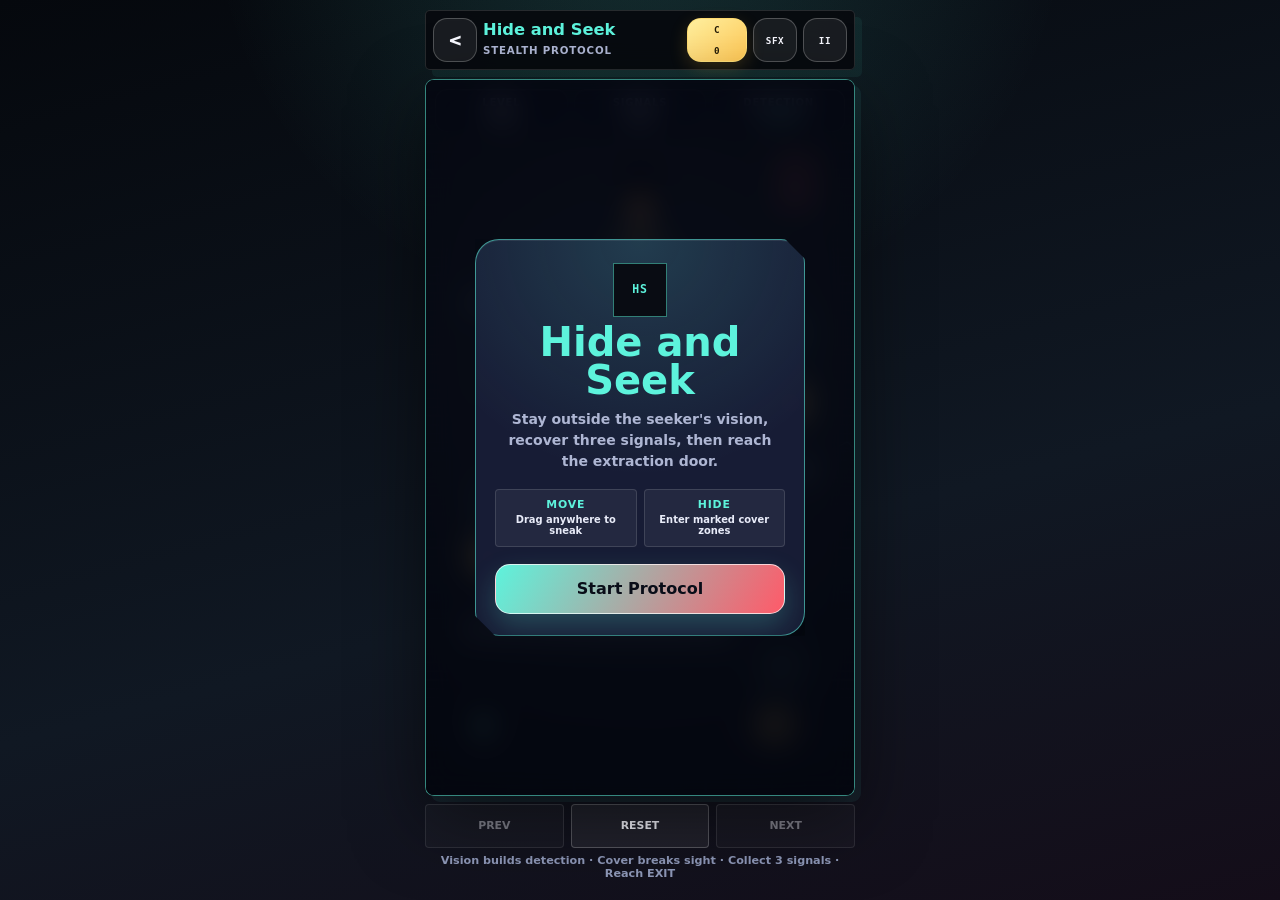
==== hide-and-seek.html @ 564359cf "Add Hide and Seek stealth game" ====
<!DOCTYPE html>
<html lang="en">
<head>
  <meta charset="UTF-8">
  <meta name="viewport" content="width=device-width, initial-scale=1, viewport-fit=cover">
  <meta name="theme-color" content="#10141d">
  <meta name="apple-mobile-web-app-capable" content="yes">
  <meta name="apple-mobile-web-app-status-bar-style" content="black-translucent">
  <meta name="apple-mobile-web-app-title" content="Hide and Seek">
  <link rel="manifest" href="manifest.webmanifest">
  <script src="register-sw.js" defer></script>
  <title>Hide and Seek</title>

  <style>
    :root {
      color-scheme: dark;
      --ink: #090c12;
      --cyan: #5df3dc;
      --amber: #ffd361;
      --danger: #ff5a69;
      --white: #f8fbff;
    }

    * { box-sizing: border-box; -webkit-tap-highlight-color: transparent; }
    html, body { width: 100%; min-height: 100%; margin: 0; overflow: hidden; overscroll-behavior: none; }
    body {
      display: flex;
      justify-content: center;
      padding: max(8px, env(safe-area-inset-top)) 10px max(9px, env(safe-area-inset-bottom));
      color: var(--white);
      font-family: ui-rounded, "SF Pro Rounded", "Arial Rounded MT Bold", system-ui, sans-serif;
      background: radial-gradient(circle at 50% 0%, rgba(93, 243, 220, 0.14), transparent 30rem), linear-gradient(160deg, #07090e, #111824 58%, #17121e);
      user-select: none;
      -webkit-user-select: none;
    }
    button, a { font: inherit; touch-action: manipulation; }
    .app { display: flex; flex-direction: column; width: min(100%, 430px); min-height: 0; }
    .topbar { display: grid; grid-template-columns: 44px 1fr auto auto auto; align-items: center; gap: 6px; min-height: 50px; padding-bottom: 7px; }
    .icon-button {
      display: grid; place-items: center; width: 40px; height: 40px; padding: 0;
      border: 2px solid rgba(255,255,255,.38); border-radius: 13px; color: var(--white);
      background: rgba(255,255,255,.09); text-decoration: none; font-weight: 950;
    }
    .coin-display { width: auto; min-width: 58px; padding: 0 7px; color: #251d09; border-color: #ffe69a; background: linear-gradient(145deg,#fff0a4,#ffc84c); box-shadow: 0 4px 0 #946019; font-size: .72rem; }
    .game-name { min-width: 0; }
    .game-name strong { display: block; overflow: hidden; color: var(--cyan); font-size: 1.04rem; line-height: 1; text-overflow: ellipsis; white-space: nowrap; text-shadow: 0 2px 0 #176f67; }
    .game-name span { color: #a9bac4; font-size: .62rem; font-weight: 850; letter-spacing: .08em; text-transform: uppercase; }
    .arena { position: relative; width: 100%; overflow: hidden; border: 3px solid rgba(93,243,220,.66); border-radius: 24px; background: #0b1018; box-shadow: 0 0 0 3px rgba(36,103,100,.48), 0 11px 28px rgba(0,0,0,.5); aspect-ratio: 390 / 650; }
    canvas { display: block; width: 100%; height: 100%; touch-action: none; }
    .hud { position: absolute; top: 9px; left: 9px; right: 9px; z-index: 2; display: grid; grid-template-columns: repeat(3,1fr); gap: 6px; pointer-events: none; }
    .stat { padding: 6px 4px; border: 1.5px solid rgba(255,255,255,.26); border-radius: 11px; background: rgba(7,13,21,.76); text-align: center; backdrop-filter: blur(5px); -webkit-backdrop-filter: blur(5px); }
    .stat small { display: block; color: #9aaab8; font-size: .5rem; font-weight: 900; letter-spacing: .08em; text-transform: uppercase; }
    .stat strong { display: block; margin-top: 1px; font-size: .8rem; }
    #alert { color: var(--cyan); }
    .controls { display: grid; grid-template-columns: repeat(3,1fr); gap: 7px; padding-top: 8px; }
    .control-button { min-height: 42px; padding: 6px; border: 2px solid rgba(255,255,255,.32); border-radius: 13px; color: #edf9f7; background: rgba(255,255,255,.08); box-shadow: 0 4px 0 rgba(0,0,0,.24); font-size: .68rem; font-weight: 900; }
    .control-button:disabled { opacity: .38; }
    .hint { margin: 6px 0 0; color: #8f9fab; font-size: .64rem; font-weight: 750; text-align: center; }
    .overlay { position: absolute; inset: 0; z-index: 5; display: grid; place-items: center; padding: 23px; background: rgba(4,8,13,.8); opacity: 0; pointer-events: none; transition: opacity 180ms ease; backdrop-filter: blur(7px); -webkit-backdrop-filter: blur(7px); }
    .overlay.visible { opacity: 1; pointer-events: auto; }
    .panel { width: min(100%,330px); padding: 23px 19px 21px; border: 3px solid var(--cyan); border-radius: 24px; background: linear-gradient(155deg,rgba(20,39,45,.98),rgba(40,30,50,.98)); box-shadow: 0 8px 0 #071013, 0 0 30px rgba(93,243,220,.18); text-align: center; transform: scale(.92); transition: transform 220ms cubic-bezier(.2,1.3,.5,1); }
    .overlay.visible .panel { transform: scale(1); }
    .panel-icon { display: block; margin-bottom: 6px; font-size: 1.2rem; font-weight: 950; letter-spacing: .12em; }
    .panel h1 { margin: 0 0 9px; color: var(--cyan); font-size: clamp(1.8rem,9vw,2.5rem); line-height: .96; text-shadow: 0 4px 0 #176f67; }
    .panel p { margin: 0 0 17px; color: #cbd8de; font-size: .82rem; font-weight: 750; line-height: 1.5; }
    .instructions { display: grid; grid-template-columns: repeat(2,1fr); gap: 7px; margin-bottom: 17px; }
    .instruction { padding: 8px 5px; border-radius: 11px; color: #ebf7f5; background: rgba(255,255,255,.08); font-size: .62rem; font-weight: 850; }
    .instruction b { display: block; margin-bottom: 3px; color: var(--cyan); font-size: .68rem; letter-spacing: .08em; }
    .primary-button { width: 100%; min-height: 50px; border: 2px solid #fff; border-radius: 15px; color: #0a2522; background: linear-gradient(145deg,#8dffe8,#63d9c8); box-shadow: 0 6px 0 #248879; font-weight: 950; }
    @media (max-height:740px) { .topbar{min-height:44px}.icon-button{width:37px;height:37px}.controls{padding-top:5px}.control-button{min-height:36px}.hint{display:none} }
    @media (prefers-reduced-motion:reduce) { *{transition:none!important} }
  </style>
  <link rel="icon" href="icon.svg" type="image/svg+xml">
  <link rel="stylesheet" href="arcade.css">
  <script src="arcade-ui.js" defer></script>
</head>
<body data-theme="hide-seek" data-game="hide-seek">
  <main class="app">
    <header class="topbar">
      <a class="icon-button" href="./" aria-label="Back to game menu">&lt;</a>
      <div class="game-name"><strong>Hide and Seek</strong><span>Stealth Protocol</span></div>
      <div class="icon-button coin-display" aria-label="Collected coins">C <span id="coins">0</span></div>
      <button class="icon-button" id="sound-button" type="button" aria-label="Turn sound off">SFX</button>
      <button class="icon-button" id="pause-button" type="button" aria-label="Pause game" disabled>II</button>
    </header>

    <section class="arena" aria-label="Hide and Seek stealth game">
      <canvas id="game-canvas" width="390" height="650" aria-label="Drag to move, avoid the seeker's vision, collect signals, and reach the exit"></canvas>
      <div class="hud">
        <div class="stat"><small>Level</small><strong id="level">1/12</strong></div>
        <div class="stat"><small>Signals</small><strong id="signals">0/3</strong></div>
        <div class="stat"><small>Detection</small><strong id="alert">CLEAR</strong></div>
      </div>
      <div class="sr-only" id="live-status" role="status" aria-live="polite"></div>

      <div class="overlay visible" id="overlay" role="dialog" aria-modal="true" aria-labelledby="panel-title">
        <div class="panel">
          <span class="panel-icon" id="panel-icon" aria-hidden="true">HS</span>
          <h1 id="panel-title">Hide and Seek</h1>
          <p id="panel-message">Stay outside the vision cone, recover three signals, then reach the extraction door.</p>
          <div class="instructions" id="instructions">
            <div class="instruction"><b>MOVE</b>Drag anywhere to sneak</div>
            <div class="instruction"><b>HIDE</b>Enter marked cover zones</div>
          </div>
          <button class="primary-button" id="action-button" type="button">Start Protocol</button>
        </div>
      </div>
    </section>

    <div class="controls" aria-label="Level controls">
      <button class="control-button" id="previous-level" type="button">PREV</button>
      <button class="control-button" id="reset-button" type="button">RESET</button>
      <button class="control-button" id="next-level" type="button">NEXT</button>
    </div>
    <p class="hint">Vision builds detection · Cover breaks sight · Collect 3 signals · Reach EXIT</p>
  </main>

  <script>
    "use strict";

    const WIDTH = 390;
    const HEIGHT = 650;
    const MAX_LEVEL = 12;
    const BEST_KEY = "hide-and-seek-best-v1";
    const COINS_KEY = "hide-and-seek-coins-v1";
    const PROGRESS_KEY = "hide-and-seek-progress-v1";
    const SOUND_KEY = "hide-and-seek-sound-v1";
    const PLAY_BOUNDS = { left: 16, top: 68, right: 374, bottom: 634 };

    const canvas = document.getElementById("game-canvas");
    const context = canvas.getContext("2d", { alpha: false });
    const levelDisplay = document.getElementById("level");
    const signalsDisplay = document.getElementById("signals");
    const alertDisplay = document.getElementById("alert");
    const coinsDisplay = document.getElementById("coins");
    const overlay = document.getElementById("overlay");
    const panelIcon = document.getElementById("panel-icon");
    const panelTitle = document.getElementById("panel-title");
    const panelMessage = document.getElementById("panel-message");
    const instructions = document.getElementById("instructions");
    const actionButton = document.getElementById("action-button");
    const soundButton = document.getElementById("sound-button");
    const pauseButton = document.getElementById("pause-button");
    const previousLevelButton = document.getElementById("previous-level");
    const resetButton = document.getElementById("reset-button");
    const nextLevelButton = document.getElementById("next-level");
    const liveStatus = document.getElementById("live-status");

    const MAPS = [
      {
        player: { x: 52, y: 590 }, seeker: { x: 195, y: 110 }, exit: { x: 338, y: 92 },
        walls: [{x:34,y:195,w:245,h:22},{x:112,y:348,w:244,h:22},{x:34,y:492,w:245,h:22}],
        hides: [{x:326,y:230,r:26},{x:66,y:386,r:25},{x:325,y:535,r:25}],
        signals: [{x:332,y:292},{x:56,y:432},{x:318,y:590}],
        patrol: [{x:195,y:108},{x:322,y:285},{x:68,y:420},{x:315,y:570},{x:195,y:108}]
      },
      {
        player:{x:195,y:596},seeker:{x:65,y:105},exit:{x:335,y:88},
        walls:[{x:105,y:92,w:22,h:205},{x:254,y:218,w:22,h:218},{x:105,y:392,w:22,h:205}],
        hides:[{x:168,y:155,r:25},{x:330,y:390,r:25},{x:60,y:532,r:25}],
        signals:[{x:210,y:170},{x:326,y:475},{x:55,y:338}],
        patrol:[{x:63,y:105},{x:220,y:190},{x:330,y:330},{x:175,y:470},{x:60,y:580}]
      },
      {
        player:{x:45,y:588},seeker:{x:335,y:105},exit:{x:55,y:88},
        walls:[{x:78,y:158,w:120,h:22},{x:238,y:158,w:95,h:22},{x:32,y:315,w:100,h:22},{x:173,y:315,w:185,h:22},{x:70,y:468,w:215,h:22}],
        hides:[{x:340,y:220,r:25},{x:148,y:382,r:25},{x:328,y:540,r:25}],
        signals:[{x:220,y:235},{x:55,y:395},{x:195,y:555}],
        patrol:[{x:335,y:105},{x:210,y:245},{x:60,y:380},{x:325,y:440},{x:210,y:590}]
      },
      {
        player:{x:340,y:590},seeker:{x:195,y:105},exit:{x:48,y:90},
        walls:[{x:54,y:145,w:22,h:165},{x:140,y:230,w:205,h:22},{x:310,y:252,w:22,h:170},{x:55,y:420,w:205,h:22},{x:142,y:442,w:22,h:150}],
        hides:[{x:105,y:200,r:24},{x:270,y:375,r:25},{x:70,y:560,r:24}],
        signals:[{x:250,y:150},{x:95,y:365},{x:245,y:550}],
        patrol:[{x:195,y:105},{x:330,y:190},{x:260,y:360},{x:85,y:360},{x:200,y:565}]
      }
    ];

    let state = "start";
    let currentLevel = 1;
    let bestScore = readInteger(BEST_KEY);
    let coins = readInteger(COINS_KEY);
    let progress = readProgress();
    let soundEnabled = readSound();
    let audioContext = null;
    let player;
    let seeker;
    let map;
    let tokens = [];
    let alertLevel = 0;
    let maximumAlert = 0;
    let elapsed = 0;
    let particles = [];
    let scenePlate = null;
    let pulseTime = 0;
    let lastFrameTime = 0;
    let activePointer = null;
    let detectedLastFrame = false;
    const reducedMotion = window.matchMedia("(prefers-reduced-motion: reduce)").matches;
    const joystick = { active:false, baseX:0, baseY:0, knobX:0, knobY:0, x:0, y:0 };
    const pressedKeys = new Set();

    function readInteger(key) {
      try { const value=Number.parseInt(localStorage.getItem(key),10); return Number.isFinite(value)&&value>=0?value:0; }
      catch(error){ console.warn(`Could not read ${key}.`,error); return 0; }
    }

    function readProgress() {
      try {
        const saved=JSON.parse(localStorage.getItem(PROGRESS_KEY));
        if(!saved||typeof saved!=="object") return {unlocked:1,completed:{}};
        return {unlocked:Number.isInteger(saved.unlocked)?Math.max(1,Math.min(MAX_LEVEL,saved.unlocked)):1,completed:saved.completed&&typeof saved.completed==="object"?saved.completed:{}};
      } catch(error){ console.warn("Progress could not be read.",error); return {unlocked:1,completed:{}}; }
    }

    function readSound(){ try{return localStorage.getItem(SOUND_KEY)!=="off"}catch(error){return true} }
    function saveProgress(){
      try {
        localStorage.setItem(BEST_KEY,String(bestScore));
        localStorage.setItem(COINS_KEY,String(coins));
        localStorage.setItem(PROGRESS_KEY,JSON.stringify(progress));
        localStorage.setItem(SOUND_KEY,soundEnabled?"on":"off");
      } catch(error){ console.warn("Progress could not be saved.",error); }
    }

    function configureCanvas(){
      const ratio=Math.min(window.devicePixelRatio||1,2);
      canvas.width=Math.round(WIDTH*ratio); canvas.height=Math.round(HEIGHT*ratio);
      context.setTransform(ratio,0,0,ratio,0,0); context.imageSmoothingEnabled=true;
    }
    function clamp(value,min,max){return Math.max(min,Math.min(max,value))}
    function distanceBetween(a,b){return Math.hypot(a.x-b.x,a.y-b.y)}
    function pointInRect(x,y,rect,padding=0){return x>=rect.x-padding&&x<=rect.x+rect.w+padding&&y>=rect.y-padding&&y<=rect.y+rect.h+padding}
    function circleHitsRect(entity,rect){
      const nearestX=clamp(entity.x,rect.x,rect.x+rect.w); const nearestY=clamp(entity.y,rect.y,rect.y+rect.h);
      return Math.hypot(entity.x-nearestX,entity.y-nearestY)<entity.radius;
    }
    function angleDifference(first,second){return Math.atan2(Math.sin(first-second),Math.cos(first-second))}

    function initializeAudio(){
      if(!soundEnabled)return;
      try{const AudioContextClass=window.AudioContext||window.webkitAudioContext;if(!AudioContextClass)return;if(!audioContext)audioContext=new AudioContextClass();if(audioContext.state==="suspended")audioContext.resume().catch(()=>{});}catch(error){console.warn("Audio unavailable.",error)}
    }
    function playTone(frequency,duration,type="sine",volume=.04,delay=0){
      if(!soundEnabled)return;
      try{initializeAudio();if(!audioContext)return;const start=audioContext.currentTime+delay;const oscillator=audioContext.createOscillator();const gain=audioContext.createGain();oscillator.type=type;oscillator.frequency.setValueAtTime(frequency,start);gain.gain.setValueAtTime(.0001,start);gain.gain.exponentialRampToValueAtTime(volume,start+.012);gain.gain.exponentialRampToValueAtTime(.0001,start+duration);oscillator.connect(gain);gain.connect(audioContext.destination);oscillator.start(start);oscillator.stop(start+duration+.03);}catch(error){console.warn("Sound failed.",error)}
    }
    function vibrate(pattern){try{if(typeof navigator.vibrate==="function")navigator.vibrate(pattern)}catch(error){console.warn("Haptics unavailable.",error)}}

    function levelMap(levelNumber){
      const base=MAPS[(levelNumber-1)%MAPS.length];
      const variant=Math.floor((levelNumber-1)/MAPS.length);
      return JSON.parse(JSON.stringify({...base,variant}));
    }

    function loadLevel(levelNumber,showIntro=false){
      currentLevel=clamp(levelNumber,1,MAX_LEVEL); map=levelMap(currentLevel); buildScenePlate();
      player={x:map.player.x,y:map.player.y,radius:12,speed:142,hidden:false};
      seeker={x:map.seeker.x,y:map.seeker.y,radius:14,angle:Math.PI/2,waypoint:0,state:"patrol",lastSeen:{x:map.player.x,y:map.player.y},searchTimer:0,stuckTimer:0};
      tokens=map.signals.map((token,index)=>({...token,index,collected:false,phase:index*2.1}));
      alertLevel=0; maximumAlert=0; elapsed=0; particles=[]; detectedLastFrame=false;
      joystick.active=false; joystick.x=0; joystick.y=0;
      state=showIntro?"start":"running"; pauseButton.disabled=showIntro;
      updateHud();
      if(showIntro)showOverlay("HS","Hide and Seek","Stay outside the seeker's vision, recover three signals, then reach the extraction door.","Start Protocol",true);
      else hideOverlay();
      lastFrameTime=performance.now();
    }

    function updateHud(){
      const collected=tokens.filter(token=>token.collected).length;
      levelDisplay.textContent=`${currentLevel}/${MAX_LEVEL}`;
      signalsDisplay.textContent=`${collected}/3`;
      coinsDisplay.textContent=coins.toLocaleString();
      const status=player?.hidden?"HIDDEN":alertLevel>.7?"DANGER":alertLevel>.25?"SEEN":"CLEAR";
      alertDisplay.textContent=status;
      alertDisplay.style.color=status==="DANGER"?"#ff5a69":status==="SEEN"?"#ffd361":"#5df3dc";
      previousLevelButton.disabled=currentLevel<=1||state==="caught";
      nextLevelButton.disabled=currentLevel>=progress.unlocked||state==="caught";
    }

    function showOverlay(code,title,message,button,showInstructions=false){panelIcon.textContent=code;panelTitle.textContent=title;panelMessage.textContent=message;actionButton.textContent=button;instructions.hidden=!showInstructions;overlay.classList.add("visible")}
    function hideOverlay(){overlay.classList.remove("visible")}
    function startGame(){initializeAudio();loadLevel(currentLevel);state="running";pauseButton.disabled=false;pauseButton.textContent="II";pauseButton.setAttribute("aria-label","Pause game")}
    function pauseGame(){if(state!=="running")return;state="paused";joystick.active=false;joystick.x=0;joystick.y=0;pauseButton.textContent="GO";pauseButton.setAttribute("aria-label","Resume game");saveProgress();showOverlay("HOLD","Protocol Paused",`${tokens.filter(token=>token.collected).length}/3 signals recovered.`,"Resume")}
    function resumeGame(){if(state!=="paused")return;state="running";pauseButton.textContent="II";pauseButton.setAttribute("aria-label","Pause game");hideOverlay();lastFrameTime=performance.now()}

    function completeLevel(){
      if(state!=="running")return; state="complete"; pauseButton.disabled=true;
      const timeScore=Math.max(0,1800-Math.floor(elapsed*22)); const stealthScore=Math.max(0,900-Math.floor(maximumAlert*700));
      const score=timeScore+stealthScore+currentLevel*320; const key=String(currentLevel); const previous=progress.completed[key];
      const firstClear=!previous; progress.completed[key]={bestScore:previous?Math.max(previous.bestScore,score):score,bestTime:previous?Math.min(previous.bestTime,Math.ceil(elapsed)):Math.ceil(elapsed)};
      progress.unlocked=Math.max(progress.unlocked,Math.min(MAX_LEVEL,currentLevel+1)); const reward=firstClear?18+currentLevel*3:4; coins+=reward;
      if(score>bestScore)bestScore=score; saveProgress(); updateHud();
      createBurst(player.x,player.y,"#5df3dc",24); playTone(520,.12,"sine",.05);playTone(760,.16,"sine",.05,.1);playTone(980,.2,"sine",.05,.2);
      showOverlay("CLEAR","Extraction Complete",`Score ${score.toLocaleString()} · ${Math.ceil(elapsed)} seconds · ${reward} coins recovered.`,currentLevel<MAX_LEVEL?"Next Level":"Replay")
    }

    function caught(){
      if(state!=="running")return;state="caught";pauseButton.disabled=true;saveProgress();createBurst(player.x,player.y,"#ff5a69",22);playTone(120,.35,"sawtooth",.08);vibrate([70,40,90]);
      showOverlay("SEEN","You Were Found",`${tokens.filter(token=>token.collected).length}/3 signals recovered. Use cover and break line of sight.`,"Retry Level")
    }

    function isBlocked(entity){return map.walls.some(wall=>circleHitsRect(entity,wall))}
    function moveEntity(entity,dx,dy){
      const oldX=entity.x;entity.x=clamp(entity.x+dx,PLAY_BOUNDS.left+entity.radius,PLAY_BOUNDS.right-entity.radius);if(isBlocked(entity))entity.x=oldX;
      const oldY=entity.y;entity.y=clamp(entity.y+dy,PLAY_BOUNDS.top+entity.radius,PLAY_BOUNDS.bottom-entity.radius);if(isBlocked(entity))entity.y=oldY;
      return Math.hypot(entity.x-oldX,entity.y-oldY);
    }

    function playerIsHidden(){return map.hides.some(hide=>distanceBetween(player,hide)<hide.r-3)}
    function clearLineOfSight(from,to){
      const steps=Math.ceil(distanceBetween(from,to)/8);
      for(let index=1;index<steps;index+=1){const ratio=index/steps;const x=from.x+(to.x-from.x)*ratio;const y=from.y+(to.y-from.y)*ratio;if(map.walls.some(wall=>pointInRect(x,y,wall,2)))return false;}
      return true;
    }
    function seekerCanSeePlayer(){
      if(player.hidden)return false;const distance=distanceBetween(seeker,player);if(distance>185)return false;
      const angle=Math.atan2(player.y-seeker.y,player.x-seeker.x);if(Math.abs(angleDifference(angle,seeker.angle))>.54)return false;
      return clearLineOfSight(seeker,player);
    }

    function updatePlayer(deltaTime){
      let x=joystick.x,y=joystick.y;if(pressedKeys.has("ArrowLeft")||pressedKeys.has("a"))x-=1;if(pressedKeys.has("ArrowRight")||pressedKeys.has("d"))x+=1;if(pressedKeys.has("ArrowUp")||pressedKeys.has("w"))y-=1;if(pressedKeys.has("ArrowDown")||pressedKeys.has("s"))y+=1;
      const magnitude=Math.hypot(x,y);if(magnitude>0){x/=Math.max(1,magnitude);y/=Math.max(1,magnitude);moveEntity(player,x*player.speed*deltaTime,y*player.speed*deltaTime)}
      player.hidden=playerIsHidden();
      for(const token of tokens){if(!token.collected&&distanceBetween(player,token)<20){token.collected=true;coins+=1;saveProgress();createBurst(token.x,token.y,"#ffd361",12);playTone(820,.09,"sine",.04);liveStatus.textContent=`Signal ${tokens.filter(item=>item.collected).length} recovered.`;vibrate(14)}}
      if(tokens.every(token=>token.collected)&&distanceBetween(player,map.exit)<24)completeLevel();
    }

    function updateSeeker(deltaTime){
      const canSee=seekerCanSeePlayer();
      if(canSee){seeker.state="chase";seeker.lastSeen={x:player.x,y:player.y};seeker.searchTimer=2.8;alertLevel=Math.min(1,alertLevel+deltaTime*.78);if(!detectedLastFrame){playTone(170,.16,"square",.045);liveStatus.textContent="Detected. Break line of sight."}detectedLastFrame=true;}
      else{detectedLastFrame=false;alertLevel=Math.max(0,alertLevel-deltaTime*(player.hidden?1.05:.42));if(seeker.state==="chase")seeker.state="search";if(seeker.state==="search"){seeker.searchTimer-=deltaTime;if(seeker.searchTimer<=0)seeker.state="patrol"}}
      maximumAlert=Math.max(maximumAlert,alertLevel);if(alertLevel>=1){caught();return}

      let target;let speed=48+currentLevel*2.4+map.variant*5;
      if(seeker.state==="chase"){target=player;speed*=1.5}else if(seeker.state==="search")target=seeker.lastSeen;else target=map.patrol[seeker.waypoint%map.patrol.length];
      const dx=target.x-seeker.x,dy=target.y-seeker.y,magnitude=Math.hypot(dx,dy)||1;seeker.angle=Math.atan2(dy,dx);
      const moved=moveEntity(seeker,dx/magnitude*speed*deltaTime,dy/magnitude*speed*deltaTime);
      seeker.stuckTimer=moved<.05?seeker.stuckTimer+deltaTime:0;
      if((seeker.state==="patrol"&&magnitude<15)||seeker.stuckTimer>1.1){seeker.waypoint=(seeker.waypoint+1)%map.patrol.length;seeker.stuckTimer=0}
      if(distanceBetween(seeker,player)<seeker.radius+player.radius+2)caught();
    }

    function createBurst(x,y,color,amount){const count=reducedMotion?Math.min(4,amount):amount;for(let index=0;index<count;index+=1){const angle=Math.random()*Math.PI*2;const speed=30+Math.random()*100;particles.push({x,y,vx:Math.cos(angle)*speed,vy:Math.sin(angle)*speed,life:.35+Math.random()*.4,maxLife:.75,radius:1.5+Math.random()*3,color})}}
    function updateParticles(deltaTime){for(let index=particles.length-1;index>=0;index-=1){const particle=particles[index];particle.life-=deltaTime;particle.x+=particle.vx*deltaTime;particle.y+=particle.vy*deltaTime;particle.vx*=.98;particle.vy*=.98;if(particle.life<=0)particles.splice(index,1)}}
    function update(deltaTime){elapsed+=deltaTime;pulseTime+=deltaTime;updatePlayer(deltaTime);if(state!=="running")return;updateSeeker(deltaTime);updateParticles(deltaTime);updateHud()}

    function roundedRect(x,y,w,h,r){const radius=Math.min(r,w/2,h/2);context.beginPath();context.moveTo(x+radius,y);context.lineTo(x+w-radius,y);context.arcTo(x+w,y,x+w,y+radius,radius);context.lineTo(x+w,y+h-radius);context.arcTo(x+w,y+h,x+w-radius,y+h,radius);context.lineTo(x+radius,y+h);context.arcTo(x,y+h,x,y+h-radius,radius);context.lineTo(x,y+radius);context.arcTo(x,y,x+radius,y,radius);context.closePath()}
    function buildScenePlate(){
      const plate=document.createElement("canvas");plate.width=WIDTH;plate.height=HEIGHT;const plateContext=plate.getContext("2d",{alpha:false});
      const gradient=plateContext.createLinearGradient(0,0,0,HEIGHT);gradient.addColorStop(0,"#17232e");gradient.addColorStop(1,"#090e15");plateContext.fillStyle=gradient;plateContext.fillRect(0,0,WIDTH,HEIGHT);
      plateContext.strokeStyle="rgba(133,190,190,.06)";plateContext.lineWidth=1;for(let x=15;x<WIDTH;x+=30){plateContext.beginPath();plateContext.moveTo(x,65);plateContext.lineTo(x,HEIGHT);plateContext.stroke()}for(let y=65;y<HEIGHT;y+=30){plateContext.beginPath();plateContext.moveTo(0,y);plateContext.lineTo(WIDTH,y);plateContext.stroke()}
      plateContext.globalAlpha=.18;plateContext.strokeStyle="#5df3dc";for(let index=0;index<18;index+=1){const x=(index*83)%WIDTH,y=85+(index*57)%(HEIGHT-100);plateContext.beginPath();plateContext.moveTo(x-6,y);plateContext.lineTo(x+2,y-4);plateContext.lineTo(x+7,y+1);plateContext.stroke()}plateContext.globalAlpha=1;
      for(const wall of map.walls){plateContext.fillStyle="rgba(0,0,0,.35)";plateContext.fillRect(wall.x+6,wall.y+7,wall.w,wall.h);const wallGradient=plateContext.createLinearGradient(wall.x,wall.y,wall.x,wall.y+wall.h);wallGradient.addColorStop(0,"#465460");wallGradient.addColorStop(.22,"#2e3945");wallGradient.addColorStop(1,"#151d27");plateContext.fillStyle=wallGradient;plateContext.fillRect(wall.x,wall.y,wall.w,wall.h);plateContext.strokeStyle="rgba(172,217,220,.28)";plateContext.lineWidth=1.5;plateContext.strokeRect(wall.x+.75,wall.y+.75,wall.w-1.5,wall.h-1.5);plateContext.fillStyle="rgba(93,243,220,.12)";plateContext.fillRect(wall.x+5,wall.y+4,Math.max(0,wall.w-10),2)}
      scenePlate=plate;
    }
    function drawFloor(){
      if(scenePlate)context.drawImage(scenePlate,0,0,WIDTH,HEIGHT);else{context.fillStyle="#090e15";context.fillRect(0,0,WIDTH,HEIGHT)}
    }
    function drawVision(){
      const distance=190,start=seeker.angle-.54,end=seeker.angle+.54;context.save();const gradient=context.createRadialGradient(seeker.x,seeker.y,8,seeker.x,seeker.y,distance);gradient.addColorStop(0,alertLevel>.45?"rgba(255,79,91,.34)":"rgba(255,211,97,.26)");gradient.addColorStop(1,"rgba(255,211,97,0)");context.fillStyle=gradient;context.beginPath();context.moveTo(seeker.x,seeker.y);context.arc(seeker.x,seeker.y,distance,start,end);context.closePath();context.fill();context.restore();
    }
    function drawHides(){for(const hide of map.hides){const active=distanceBetween(player,hide)<hide.r-3;context.save();context.translate(hide.x,hide.y);context.strokeStyle=active?"#5df3dc":"rgba(93,243,220,.42)";context.lineWidth=active?4:2;context.setLineDash([5,5]);context.beginPath();context.arc(0,0,hide.r+Math.sin(pulseTime*2)*2,0,Math.PI*2);context.stroke();context.setLineDash([]);context.fillStyle=active?"rgba(93,243,220,.17)":"rgba(93,243,220,.05)";context.fill();context.fillStyle="#9edbd2";context.font="800 8px ui-monospace,monospace";context.textAlign="center";context.fillText("HIDE",0,3);context.restore()}}
    function drawWalls(){for(const wall of map.walls){context.save();context.shadowColor="rgba(0,0,0,.55)";context.shadowBlur=12;context.shadowOffsetY=7;const gradient=context.createLinearGradient(wall.x,wall.y,wall.x,wall.y+wall.h);gradient.addColorStop(0,"#465460");gradient.addColorStop(.22,"#2e3945");gradient.addColorStop(1,"#151d27");context.fillStyle=gradient;roundedRect(wall.x,wall.y,wall.w,wall.h,5);context.fill();context.shadowBlur=0;context.strokeStyle="rgba(172,217,220,.28)";context.lineWidth=1.5;context.stroke();context.fillStyle="rgba(93,243,220,.12)";context.fillRect(wall.x+5,wall.y+4,Math.max(0,wall.w-10),2);context.restore()}}
    function drawExit(){const unlocked=tokens.every(token=>token.collected);context.save();context.translate(map.exit.x,map.exit.y);context.shadowColor=unlocked?"#5df3dc":"#ff5a69";context.shadowBlur=unlocked?18:4;context.fillStyle=unlocked?"#6ff5de":"#5d3440";context.strokeStyle="#071014";context.lineWidth=3;roundedRect(-17,-24,34,48,4);context.fill();context.stroke();context.shadowBlur=0;context.fillStyle="#0a2925";context.font="900 8px ui-monospace,monospace";context.textAlign="center";context.fillText(unlocked?"EXIT":"LOCK",0,3);context.restore()}
    function drawTokens(){for(const token of tokens){if(token.collected)continue;context.save();context.translate(token.x,token.y+Math.sin(pulseTime*3+token.phase)*3);context.rotate(pulseTime*.7+token.phase);context.globalCompositeOperation="lighter";context.fillStyle="rgba(255,211,97,.2)";context.beginPath();context.arc(0,0,24,0,Math.PI*2);context.fill();context.globalCompositeOperation="source-over";context.fillStyle="#ffd361";context.strokeStyle="#6e4b15";context.lineWidth=3;context.beginPath();for(let side=0;side<6;side+=1){const angle=side*Math.PI/3-Math.PI/2;const x=Math.cos(angle)*10,y=Math.sin(angle)*10;side?context.lineTo(x,y):context.moveTo(x,y)}context.closePath();context.fill();context.stroke();context.fillStyle="#2e260d";context.font="900 9px ui-monospace,monospace";context.textAlign="center";context.textBaseline="middle";context.fillText("S",0,1);context.restore()}}
    function drawPlayer(){context.save();context.translate(player.x,player.y);context.globalAlpha=player.hidden?.42:1;context.shadowColor=player.hidden?"#5df3dc":"rgba(0,0,0,.5)";context.shadowBlur=player.hidden?14:5;context.fillStyle="#5df3dc";context.strokeStyle="#07171a";context.lineWidth=3;context.beginPath();context.arc(0,-4,10,0,Math.PI*2);context.fill();context.stroke();context.fillStyle="#effffd";context.beginPath();context.arc(-3,-6,2,0,Math.PI*2);context.arc(3,-6,2,0,Math.PI*2);context.fill();context.fillStyle="#263446";roundedRect(-10,6,20,17,6);context.fill();context.stroke();context.restore()}
    function drawSeeker(){context.save();context.translate(seeker.x,seeker.y);context.rotate(seeker.angle+Math.PI/2);context.shadowColor=alertLevel>.25?"#ff5a69":"#000";context.shadowBlur=alertLevel>.25?14:5;context.fillStyle=alertLevel>.45?"#ff5a69":"#e7ad54";context.strokeStyle="#210b10";context.lineWidth=3;context.beginPath();context.arc(0,-5,12,0,Math.PI*2);context.fill();context.stroke();context.fillStyle="#141923";roundedRect(-13,7,26,22,7);context.fill();context.stroke();context.fillStyle="#fff";context.beginPath();context.arc(-4,-7,2,0,Math.PI*2);context.arc(4,-7,2,0,Math.PI*2);context.fill();context.fillStyle="#ff5a69";context.beginPath();context.moveTo(0,-25);context.lineTo(-5,-16);context.lineTo(5,-16);context.closePath();context.fill();context.restore()}
    function drawParticles(){context.save();for(const particle of particles){context.globalAlpha=Math.max(0,particle.life/particle.maxLife);context.fillStyle=particle.color;context.beginPath();context.arc(particle.x,particle.y,particle.radius,0,Math.PI*2);context.fill()}context.restore()}
    function drawJoystick(){if(!joystick.active)return;context.save();context.globalAlpha=.62;context.fillStyle="rgba(93,243,220,.08)";context.strokeStyle="#5df3dc";context.lineWidth=2;context.beginPath();context.arc(joystick.baseX,joystick.baseY,42,0,Math.PI*2);context.fill();context.stroke();context.fillStyle="rgba(93,243,220,.55)";context.beginPath();context.arc(joystick.knobX,joystick.knobY,17,0,Math.PI*2);context.fill();context.restore()}
    function drawPostFx(){context.save();const vignette=context.createRadialGradient(WIDTH/2,HEIGHT/2,160,WIDTH/2,HEIGHT/2,390);vignette.addColorStop(0,"rgba(0,0,0,0)");vignette.addColorStop(1,"rgba(0,0,0,.58)");context.fillStyle=vignette;context.fillRect(0,0,WIDTH,HEIGHT);if(alertLevel>0){context.globalAlpha=alertLevel*.16;context.fillStyle="#ff304e";context.fillRect(0,0,WIDTH,HEIGHT)}context.globalAlpha=.025;context.fillStyle="#b7fff4";for(let y=1;y<HEIGHT;y+=8)context.fillRect(0,y,WIDTH,1);context.restore()}
    function draw(){drawFloor();drawVision();drawHides();drawExit();drawTokens();drawPlayer();drawSeeker();drawParticles();drawJoystick();drawPostFx()}
    function gameLoop(timestamp){const delta=Math.min(.034,Math.max(0,(timestamp-lastFrameTime)/1000||0));lastFrameTime=timestamp;if(state==="running")update(delta);else{pulseTime+=delta*.3;updateParticles(delta)}draw();requestAnimationFrame(gameLoop)}

    function pointerPosition(event){const rect=canvas.getBoundingClientRect();return{x:(event.clientX-rect.left)*(WIDTH/rect.width),y:(event.clientY-rect.top)*(HEIGHT/rect.height)}}
    function updateJoystick(event){const point=pointerPosition(event);const dx=point.x-joystick.baseX,dy=point.y-joystick.baseY,length=Math.hypot(dx,dy),max=42,scale=length>max?max/length:1;joystick.knobX=joystick.baseX+dx*scale;joystick.knobY=joystick.baseY+dy*scale;if(length<6){joystick.x=0;joystick.y=0}else{joystick.x=dx/length;joystick.y=dy/length}}
    canvas.addEventListener("pointerdown",event=>{if(state!=="running"||activePointer!==null)return;const point=pointerPosition(event);activePointer=event.pointerId;canvas.setPointerCapture(event.pointerId);joystick.active=true;joystick.baseX=point.x;joystick.baseY=point.y;joystick.knobX=point.x;joystick.knobY=point.y;joystick.x=0;joystick.y=0;initializeAudio();event.preventDefault()});
    canvas.addEventListener("pointermove",event=>{if(state!=="running"||event.pointerId!==activePointer)return;updateJoystick(event);event.preventDefault()});
    function releasePointer(event){if(event.pointerId!==activePointer)return;activePointer=null;joystick.active=false;joystick.x=0;joystick.y=0}
    canvas.addEventListener("pointerup",releasePointer);canvas.addEventListener("pointercancel",releasePointer);
    window.addEventListener("keydown",event=>{const key=event.key.length===1?event.key.toLowerCase():event.key;pressedKeys.add(key);if(["ArrowLeft","ArrowRight","ArrowUp","ArrowDown"," "].includes(event.key))event.preventDefault();if(event.key==="Escape"||key==="p")state==="running"?pauseGame():resumeGame()});
    window.addEventListener("keyup",event=>{const key=event.key.length===1?event.key.toLowerCase():event.key;pressedKeys.delete(key)});

    actionButton.addEventListener("click",()=>{if(state==="paused")resumeGame();else if(state==="complete"){currentLevel=currentLevel<MAX_LEVEL?currentLevel+1:currentLevel;startGame()}else startGame()});
    pauseButton.addEventListener("click",()=>state==="running"?pauseGame():resumeGame());
    resetButton.addEventListener("click",()=>startGame());
    previousLevelButton.addEventListener("click",()=>{if(currentLevel>1){currentLevel-=1;startGame()}});
    nextLevelButton.addEventListener("click",()=>{if(currentLevel<progress.unlocked){currentLevel+=1;startGame()}});
    soundButton.addEventListener("click",()=>{soundEnabled=!soundEnabled;soundButton.textContent=soundEnabled?"SFX":"MUTE";soundButton.setAttribute("aria-label",soundEnabled?"Turn sound off":"Turn sound on");saveProgress();if(soundEnabled){initializeAudio();playTone(620,.12,"sine",.05)}});
    document.addEventListener("visibilitychange",()=>{if(document.hidden&&state==="running")pauseGame()});
    window.addEventListener("pagehide",saveProgress);window.addEventListener("resize",configureCanvas);

    configureCanvas();currentLevel=Math.min(progress.unlocked,MAX_LEVEL);loadLevel(currentLevel,true);soundButton.textContent=soundEnabled?"SFX":"MUTE";soundButton.setAttribute("aria-label",soundEnabled?"Turn sound off":"Turn sound on");requestAnimationFrame(gameLoop);
  </script>
</body>
</html>
---- arcade.css ----
@view-transition {
  navigation: auto;
}

:root {
  color-scheme: dark;
  --font-display: ui-rounded, "SF Pro Rounded", "Arial Rounded MT Bold", system-ui, sans-serif;
  --font-body: -apple-system, BlinkMacSystemFont, "SF Pro Text", Inter, system-ui, sans-serif;
  --shell-0: #070a15;
  --shell-1: #101529;
  --surface: rgba(20, 25, 47, 0.76);
  --surface-strong: rgba(24, 30, 56, 0.96);
  --surface-soft: rgba(255, 255, 255, 0.07);
  --text: #f7f8ff;
  --text-muted: #aeb6d3;
  --line: rgba(255, 255, 255, 0.13);
  --line-strong: rgba(255, 255, 255, 0.24);
  --focus-inner: #08101c;
  --focus-outer: #ffffff;
  --accent: #8a7dff;
  --accent-2: #ff72bc;
  --accent-rgb: 138, 125, 255;
  --success: #70efb4;
  --warning: #ffd66b;
  --danger: #ff718d;
  --radius-sm: 12px;
  --radius-md: 18px;
  --radius-lg: 28px;
  --shadow-soft: 0 18px 50px rgba(0, 0, 0, 0.28);
  --shadow-card: 0 20px 50px rgba(3, 6, 20, 0.32);
}

* {
  box-sizing: border-box;
}

html {
  min-height: 100%;
  background: var(--shell-0);
  text-size-adjust: 100%;
  -webkit-text-size-adjust: 100%;
}

body {
  min-height: 100dvh;
  color: var(--text);
  font-family: var(--font-body);
  -webkit-font-smoothing: antialiased;
  text-rendering: optimizeLegibility;
}

body[data-theme="home"] {
  --accent: #8b7cff;
  --accent-2: #ff6fb7;
  --accent-rgb: 139, 124, 255;
  background:
    radial-gradient(circle at 8% -8%, rgba(89, 221, 255, 0.22), transparent 34rem),
    radial-gradient(circle at 95% 10%, rgba(255, 95, 179, 0.2), transparent 31rem),
    radial-gradient(circle at 50% 100%, rgba(113, 91, 255, 0.18), transparent 34rem),
    linear-gradient(160deg, #080b18, #11142b 52%, #090c19);
}

body[data-theme="match"] {
  --accent: #9b73ff;
  --accent-2: #ff78b5;
  --accent-rgb: 155, 115, 255;
}

body[data-theme="space"] {
  --accent: #5cecff;
  --accent-2: #ff63b5;
  --accent-rgb: 92, 236, 255;
}

body[data-theme="zombie"] {
  --accent: #9cef70;
  --accent-2: #ffd05d;
  --accent-rgb: 156, 239, 112;
}

body[data-theme="runner"] {
  --accent: #b5f072;
  --accent-2: #ffba56;
  --accent-rgb: 181, 240, 114;
}

a,
button {
  -webkit-tap-highlight-color: transparent;
}

button {
  cursor: pointer;
}

button:disabled {
  cursor: default;
}

:where(a, button, [tabindex]):focus-visible {
  outline: 3px solid var(--focus-outer) !important;
  outline-offset: 3px !important;
  box-shadow: 0 0 0 6px var(--focus-inner) !important;
}

::selection {
  color: #0c1021;
  background: var(--accent);
}

/* Launcher */
body[data-theme="home"] {
  display: block;
  overflow-x: hidden;
  padding: 0;
  user-select: text;
  -webkit-user-select: text;
}

.arcade-home {
  width: min(100%, 1040px);
  margin-inline: auto;
  padding: max(22px, env(safe-area-inset-top)) clamp(16px, 4vw, 36px) max(34px, env(safe-area-inset-bottom));
}

.home-nav {
  display: flex;
  align-items: center;
  justify-content: space-between;
  gap: 16px;
  min-height: 52px;
  margin-bottom: clamp(28px, 7vw, 70px);
}

.mini-brand {
  display: inline-flex;
  align-items: center;
  gap: 10px;
  color: var(--text);
  font: 900 0.82rem/1 var(--font-display);
  letter-spacing: 0.08em;
  text-transform: uppercase;
}

.mini-brand-mark {
  display: grid;
  place-items: center;
  width: 38px;
  height: 38px;
  border: 1px solid var(--line-strong);
  border-radius: 13px;
  background: linear-gradient(145deg, rgba(139, 124, 255, 0.85), rgba(255, 111, 183, 0.85));
  box-shadow: 0 10px 28px rgba(111, 83, 255, 0.25);
  font-size: 1.1rem;
}

.connection-pill {
  display: inline-flex;
  align-items: center;
  gap: 7px;
  min-height: 38px;
  padding: 8px 12px;
  border: 1px solid var(--line);
  border-radius: 999px;
  color: var(--text-muted);
  background: rgba(255, 255, 255, 0.045);
  font-size: 0.72rem;
  font-weight: 750;
  backdrop-filter: blur(12px);
  -webkit-backdrop-filter: blur(12px);
}

.connection-dot {
  width: 7px;
  height: 7px;
  border-radius: 50%;
  background: var(--success);
  box-shadow: 0 0 12px var(--success);
}

.home-hero {
  position: relative;
  display: grid;
  gap: 18px;
  margin-bottom: clamp(38px, 8vw, 76px);
}

.eyebrow {
  display: inline-flex;
  align-items: center;
  width: fit-content;
  min-height: 32px;
  padding: 6px 11px;
  border: 1px solid rgba(var(--accent-rgb), 0.36);
  border-radius: 999px;
  color: #c8c1ff;
  background: rgba(var(--accent-rgb), 0.1);
  font: 850 0.68rem/1 var(--font-display);
  letter-spacing: 0.12em;
  text-transform: uppercase;
}

.home-hero h1 {
  max-width: 780px;
  margin: 0;
  color: var(--text);
  font: 950 clamp(3.1rem, 11vw, 7.5rem)/0.86 var(--font-display);
  letter-spacing: -0.07em;
  text-wrap: balance;
  text-shadow: none;
}

.gradient-word {
  color: transparent;
  background: linear-gradient(100deg, #8deeff 3%, #a690ff 46%, #ff80bf 92%);
  background-clip: text;
  -webkit-background-clip: text;
}

.hero-copy {
  max-width: 610px;
  margin: 0;
  color: var(--text-muted);
  font-size: clamp(0.96rem, 2.5vw, 1.16rem);
  font-weight: 570;
  line-height: 1.65;
}

.hero-stats {
  display: flex;
  flex-wrap: wrap;
  gap: 9px;
  margin-top: 4px;
}

.hero-stat {
  display: inline-flex;
  align-items: center;
  gap: 7px;
  min-height: 38px;
  padding: 8px 12px;
  border: 1px solid var(--line);
  border-radius: 12px;
  color: #dfe3f6;
  background: rgba(255, 255, 255, 0.045);
  font-size: 0.74rem;
  font-weight: 760;
}

.games-section {
  container-type: inline-size;
}

.section-heading {
  display: flex;
  align-items: end;
  justify-content: space-between;
  gap: 18px;
  margin-bottom: 18px;
}

.section-heading h2 {
  margin: 0;
  font: 900 clamp(1.45rem, 4vw, 2.05rem)/1 var(--font-display);
  letter-spacing: -0.03em;
}

.section-heading p {
  margin: 0;
  color: var(--text-muted);
  font-size: 0.76rem;
  font-weight: 650;
}

.games {
  display: grid;
  gap: 16px;
}

body[data-theme="home"] .game-card {
  --card-accent: #9d87ff;
  --card-accent-2: #ff80bd;
  position: relative;
  isolation: isolate;
  display: grid;
  grid-template-columns: 108px minmax(0, 1fr);
  min-height: 176px;
  padding: 17px;
  overflow: hidden;
  border: 1px solid var(--line);
  border-radius: var(--radius-lg);
  color: var(--text);
  background:
    radial-gradient(circle at 100% 0%, color-mix(in srgb, var(--card-accent) 25%, transparent), transparent 52%),
    linear-gradient(145deg, rgba(255, 255, 255, 0.09), rgba(255, 255, 255, 0.035));
  box-shadow: var(--shadow-card);
  text-decoration: none;
  transform: translateZ(0);
  transition: transform 180ms ease, border-color 180ms ease, box-shadow 180ms ease;
  view-transition-name: none;
}

body[data-theme="home"] .game-card::after {
  position: absolute;
  inset: 0;
  z-index: -1;
  border-radius: inherit;
  background: linear-gradient(120deg, transparent 40%, rgba(255, 255, 255, 0.08), transparent 65%);
  content: "";
  opacity: 0;
  transform: translateX(-30%);
  transition: opacity 180ms ease, transform 500ms ease;
}

body[data-theme="home"] .game-card:hover,
body[data-theme="home"] .game-card:focus-visible {
  border-color: color-mix(in srgb, var(--card-accent) 66%, white 12%);
  box-shadow: 0 24px 62px rgba(3, 6, 20, 0.44), 0 0 0 1px color-mix(in srgb, var(--card-accent) 32%, transparent);
  transform: translateY(-4px);
}

body[data-theme="home"] .game-card:hover::after {
  opacity: 1;
  transform: translateX(30%);
}

body[data-theme="home"] .game-card:active {
  transform: translateY(0) scale(0.99);
}

body[data-theme="home"] .matching {
  --card-accent: #b38cff;
  --card-accent-2: #ff8bbf;
}

body[data-theme="home"] .shooter {
  --card-accent: #5cecff;
  --card-accent-2: #ff65b5;
}

body[data-theme="home"] .zombie {
  --card-accent: #94ef69;
  --card-accent-2: #ffd35f;
}

body[data-theme="home"] .runner {
  --card-accent: #b4ed6c;
  --card-accent-2: #ff9d55;
}

body[data-theme="home"] .game-icon {
  position: relative;
  display: grid;
  place-items: center;
  width: 100%;
  height: 100%;
  min-height: 140px;
  border: 1px solid color-mix(in srgb, var(--card-accent) 44%, transparent);
  border-radius: 21px;
  background:
    radial-gradient(circle at 48% 38%, color-mix(in srgb, var(--card-accent) 34%, transparent), transparent 55%),
    linear-gradient(145deg, rgba(255, 255, 255, 0.11), rgba(255, 255, 255, 0.035));
  box-shadow: inset 0 1px rgba(255, 255, 255, 0.1);
  font-size: 3.35rem;
  filter: saturate(1.1);
}

body[data-theme="home"] .game-icon::before,
body[data-theme="home"] .game-icon::after {
  position: absolute;
  border-radius: 50%;
  background: var(--card-accent);
  content: "";
  filter: blur(1px);
  opacity: 0.55;
}

body[data-theme="home"] .game-icon::before {
  top: 14px;
  right: 14px;
  width: 6px;
  height: 6px;
  box-shadow: -42px 18px 0 -1px var(--card-accent-2), 12px 50px 0 -2px #fff;
}

body[data-theme="home"] .game-icon::after {
  bottom: 14px;
  left: 14px;
  width: 20px;
  height: 4px;
  border-radius: 999px;
}

body[data-theme="home"] .game-copy {
  display: flex;
  flex-direction: column;
  min-width: 0;
  padding: 6px 2px 5px 16px;
}

.game-genre {
  margin-bottom: 9px;
  color: var(--card-accent);
  font: 850 0.62rem/1 var(--font-display);
  letter-spacing: 0.12em;
  text-transform: uppercase;
}

body[data-theme="home"] .game-copy h2 {
  margin: 0 0 8px;
  color: var(--text);
  font: 920 clamp(1.34rem, 4vw, 1.75rem)/1 var(--font-display);
  letter-spacing: -0.035em;
}

body[data-theme="home"] .game-copy p {
  margin: 0;
  color: var(--text-muted);
  font-size: 0.78rem;
  font-weight: 590;
  line-height: 1.45;
}

.card-footer {
  display: flex;
  align-items: center;
  justify-content: space-between;
  gap: 8px;
  margin-top: auto;
  padding-top: 12px;
}

body[data-theme="home"] .best {
  display: inline-flex;
  align-items: center;
  width: fit-content;
  min-height: 28px;
  margin: 0;
  padding: 5px 8px;
  border: 1px solid var(--line);
  border-radius: 9px;
  color: #d9def2;
  background: rgba(0, 0, 0, 0.16);
  font-size: 0.62rem;
  font-variant-numeric: tabular-nums;
  font-weight: 760;
}

body[data-theme="home"] .play {
  display: inline-flex;
  align-items: center;
  justify-content: center;
  width: auto;
  min-width: 48px;
  height: 34px;
  padding: 0 12px;
  border: 1px solid color-mix(in srgb, var(--card-accent) 66%, white 12%);
  border-radius: 11px;
  color: #090d18;
  background: linear-gradient(120deg, var(--card-accent), var(--card-accent-2));
  box-shadow: 0 8px 20px color-mix(in srgb, var(--card-accent) 22%, transparent);
  font-size: 0.67rem;
  font-weight: 900;
  letter-spacing: 0.04em;
}

.install-card {
  display: grid;
  grid-template-columns: auto 1fr;
  gap: 14px;
  margin-top: 30px;
  padding: 18px;
  border: 1px solid var(--line);
  border-radius: 22px;
  background: rgba(255, 255, 255, 0.04);
}

.install-icon {
  display: grid;
  place-items: center;
  width: 46px;
  height: 46px;
  border-radius: 15px;
  color: #101425;
  background: linear-gradient(145deg, #8deeff, #a690ff);
  font-size: 1.25rem;
}

.install-card h2 {
  margin: 1px 0 5px;
  font: 850 0.96rem/1 var(--font-display);
}

.install-card p {
  margin: 0;
  color: var(--text-muted);
  font-size: 0.72rem;
  line-height: 1.5;
}

.home-footer {
  display: flex;
  align-items: center;
  justify-content: space-between;
  gap: 16px;
  margin-top: 26px;
  color: #7f89aa;
  font-size: 0.66rem;
  font-weight: 650;
}

/* Shared game shell */
body[data-game] {
  display: flex;
  justify-content: center;
  min-height: 100dvh;
  padding: max(10px, env(safe-area-inset-top)) 10px max(12px, env(safe-area-inset-bottom));
  overflow-x: hidden;
  color: var(--text);
  font-family: var(--font-body);
  background:
    radial-gradient(circle at 50% -15%, rgba(var(--accent-rgb), 0.2), transparent 28rem),
    linear-gradient(165deg, #070a15, #10162a 62%, #080b16);
}

body[data-game] .app,
body[data-game] .game {
  width: min(100%, 430px);
}

body[data-game] .topbar {
  display: grid;
  align-items: center;
  min-height: 58px;
  margin-bottom: 9px;
  padding: 7px;
  border: 1px solid var(--line);
  border-radius: 19px;
  background: rgba(15, 20, 39, 0.78);
  box-shadow: 0 12px 32px rgba(0, 0, 0, 0.2);
  backdrop-filter: blur(18px);
  -webkit-backdrop-filter: blur(18px);
}

body[data-game] .game-name strong {
  color: var(--accent);
  font-family: var(--font-display);
  font-size: 1.02rem;
  text-shadow: none;
}

body[data-game] .game-name span {
  color: var(--text-muted);
  font-size: 0.64rem;
}

body[data-game] .icon-button,
body[data-game] .menu-link {
  display: grid;
  place-items: center;
  min-width: 44px;
  min-height: 44px;
  border: 1px solid var(--line-strong);
  border-radius: 14px;
  color: var(--text);
  background: rgba(255, 255, 255, 0.075);
  box-shadow: none;
  text-decoration: none;
  transition: background 150ms ease, transform 150ms ease, border-color 150ms ease;
}

body[data-game] .icon-button:hover,
body[data-game] .menu-link:hover {
  border-color: rgba(var(--accent-rgb), 0.7);
  background: rgba(var(--accent-rgb), 0.14);
}

body[data-game] .coin-button,
body[data-game] .coin-display {
  width: auto;
  min-width: 60px;
  color: #241b07;
  border-color: rgba(255, 224, 115, 0.72);
  background: linear-gradient(145deg, #fff0a0, #ffc754);
  box-shadow: 0 6px 18px rgba(255, 183, 51, 0.18);
}

body[data-game] .arena {
  overflow: hidden;
  border: 1px solid rgba(var(--accent-rgb), 0.52);
  border-radius: var(--radius-lg);
  box-shadow: 0 24px 60px rgba(0, 0, 0, 0.42), 0 0 0 1px rgba(var(--accent-rgb), 0.13);
}

body[data-game] .hud {
  gap: 6px;
}

body[data-game] .stat {
  min-width: 0;
  padding: 7px 5px;
  border: 1px solid var(--line);
  border-radius: 12px;
  color: var(--text);
  background: rgba(7, 10, 24, 0.67);
  box-shadow: inset 0 1px rgba(255, 255, 255, 0.045);
  backdrop-filter: blur(10px);
  -webkit-backdrop-filter: blur(10px);
}

body[data-game] .stat small,
body[data-game] .stat-label {
  color: var(--text-muted);
  font-size: max(0.6rem, 10px);
  letter-spacing: 0.08em;
}

body[data-game] .stat strong,
body[data-game] .stat-value {
  color: var(--text);
  font-family: var(--font-display);
  font-variant-numeric: tabular-nums;
}

body[data-game] .overlay,
body[data-game] .shop-overlay {
  background: rgba(5, 7, 17, 0.78);
  backdrop-filter: blur(14px) saturate(0.9);
  -webkit-backdrop-filter: blur(14px) saturate(0.9);
}

body[data-game] .panel,
body[data-game] .win-panel,
body[data-game] .shop-panel {
  border: 1px solid rgba(var(--accent-rgb), 0.56);
  border-radius: 24px;
  background:
    radial-gradient(circle at 50% 0%, rgba(var(--accent-rgb), 0.15), transparent 55%),
    var(--surface-strong);
  box-shadow: 0 28px 70px rgba(0, 0, 0, 0.48), inset 0 1px rgba(255, 255, 255, 0.08);
}

body[data-game] .panel h1,
body[data-game] .panel h2,
body[data-game] .win-panel h2,
body[data-game] .shop-header h2 {
  color: var(--accent);
  font-family: var(--font-display);
  text-shadow: none;
}

body[data-game] .panel p,
body[data-game] .win-panel p,
body[data-game] .shop-header p {
  color: var(--text-muted);
  font-size: max(0.84rem, 14px);
  line-height: 1.5;
}

body[data-game] .instruction {
  min-height: 58px;
  border: 1px solid var(--line);
  color: #e8ebf8;
  background: rgba(255, 255, 255, 0.055);
}

body[data-game] .primary-button,
body[data-game] .play-again,
body[data-game] .restart {
  min-height: 50px;
  border: 1px solid rgba(255, 255, 255, 0.72);
  border-radius: 15px;
  color: #090d18;
  background: linear-gradient(120deg, var(--accent), var(--accent-2));
  box-shadow: 0 12px 28px rgba(var(--accent-rgb), 0.22);
  font-family: var(--font-display);
  font-weight: 900;
  transition: transform 140ms ease, filter 140ms ease;
}

body[data-game] :where(.primary-button, .play-again, .restart):active {
  box-shadow: 0 6px 18px rgba(var(--accent-rgb), 0.18);
  filter: brightness(0.94);
  transform: scale(0.98);
}

body[data-game] :where(.move-button, .control-button, .close-shop) {
  min-height: 44px;
  border: 1px solid var(--line-strong);
  border-radius: 13px;
  color: var(--text);
  background: rgba(255, 255, 255, 0.07);
  box-shadow: none;
  transition: transform 140ms ease, background 140ms ease;
}

body[data-game] :where(.move-button, .control-button):hover:not(:disabled) {
  background: rgba(var(--accent-rgb), 0.13);
}

body[data-game] .hint {
  min-height: 22px;
  color: #8f99b9;
  font-size: max(0.7rem, 11px);
}

body[data-game] .shop-balance {
  border: 1px solid rgba(255, 223, 104, 0.66);
  color: #241b08;
  background: linear-gradient(120deg, #fff1a5, #ffc84f);
}

body[data-game] .shop-title {
  color: var(--accent);
  font-size: max(0.7rem, 11px);
}

body[data-game] .shop-item {
  min-height: 104px;
  border: 1px solid var(--line);
  color: var(--text);
  background: rgba(255, 255, 255, 0.055);
  box-shadow: none;
  transition: transform 150ms ease, border-color 150ms ease, background 150ms ease;
}

body[data-game] .shop-item:hover {
  border-color: rgba(var(--accent-rgb), 0.5);
  transform: translateY(-2px);
}

body[data-game] .shop-item.equipped {
  border-color: var(--success);
  background: rgba(112, 239, 180, 0.11);
  box-shadow: 0 0 0 1px rgba(112, 239, 180, 0.16);
}

body[data-game] .shop-item small {
  color: var(--text-muted);
  font-size: max(0.64rem, 10px);
}

/* Critter Match integration */
body[data-game="matching"] {
  overflow-y: auto;
  background:
    radial-gradient(circle at 15% 0%, rgba(155, 115, 255, 0.22), transparent 28rem),
    radial-gradient(circle at 90% 28%, rgba(255, 120, 181, 0.17), transparent 24rem),
    linear-gradient(160deg, #090b19, #16142c 58%, #0a0c18);
}

body[data-game="matching"] .menu-link {
  position: fixed;
  top: max(12px, env(safe-area-inset-top));
  left: max(12px, env(safe-area-inset-left));
  z-index: 5;
  background: rgba(18, 20, 42, 0.86);
  backdrop-filter: blur(14px);
  -webkit-backdrop-filter: blur(14px);
}

body[data-game="matching"] .game {
  padding-top: 54px;
}

body[data-game="matching"] .title {
  margin: 10px 0 6px;
  color: var(--text);
  font: 950 clamp(2.3rem, 10vw, 3.35rem)/0.95 var(--font-display);
  letter-spacing: -0.05em;
  text-shadow: none;
}

body[data-game="matching"] .subtitle {
  margin: 10px 0 20px;
  color: var(--text-muted);
  font-size: 0.88rem;
}

body[data-game="matching"] .scoreboard {
  gap: 8px;
}

body[data-game="matching"] .card {
  border-radius: 20px;
  box-shadow: 0 14px 28px rgba(0, 0, 0, 0.3);
}

body[data-game="matching"] .card-face {
  border: 1px solid rgba(255, 255, 255, 0.18);
  border-radius: 20px;
}

body[data-game="matching"] .card-back {
  background:
    radial-gradient(circle, rgba(255, 255, 255, 0.16) 0 7%, transparent 8%) 0 0 / 24px 24px,
    linear-gradient(145deg, #715cff, #d34f9d);
  box-shadow: inset 0 1px rgba(255, 255, 255, 0.22);
}

body[data-game="matching"] .card-front {
  background: linear-gradient(145deg, #fcfbff, #e7e2ff);
}

body[data-game="matching"] .card.matched .card-front {
  border-color: var(--success);
  background: linear-gradient(145deg, #edfff8, #bff4dc);
}

body[data-game="matching"] .win-panel {
  color: var(--text);
}

.arcade-toast {
  position: fixed;
  right: 16px;
  bottom: max(16px, env(safe-area-inset-bottom));
  z-index: 100;
  max-width: min(320px, calc(100vw - 32px));
  padding: 12px 14px;
  border: 1px solid var(--line-strong);
  border-radius: 14px;
  color: var(--text);
  background: rgba(15, 20, 39, 0.94);
  box-shadow: var(--shadow-soft);
  font-size: 0.76rem;
  font-weight: 700;
  opacity: 0;
  pointer-events: none;
  transform: translateY(12px);
  transition: opacity 180ms ease, transform 180ms ease;
  backdrop-filter: blur(14px);
  -webkit-backdrop-filter: blur(14px);
}

.arcade-toast.visible {
  opacity: 1;
  transform: translateY(0);
}

@container (min-width: 720px) {
  .games {
    grid-template-columns: repeat(2, minmax(0, 1fr));
  }
}

@media (min-width: 760px) {
  .home-hero {
    padding-left: 2px;
  }

  body[data-theme="home"] .game-card {
    min-height: 214px;
  }
}

@media (max-width: 390px) {
  .connection-pill span:last-child {
    display: none;
  }

  body[data-theme="home"] .game-card {
    grid-template-columns: 92px minmax(0, 1fr);
    min-height: 160px;
    padding: 13px;
    border-radius: 23px;
  }

  body[data-theme="home"] .game-icon {
    min-height: 132px;
    font-size: 2.85rem;
  }

  body[data-theme="home"] .game-copy {
    padding-left: 12px;
  }

  body[data-theme="home"] .game-copy p {
    font-size: 0.72rem;
  }

  body[data-game] .game-name span {
    display: none;
  }
}

@media (max-height: 720px) {
  body[data-game] {
    padding-top: max(6px, env(safe-area-inset-top));
  }

  body[data-game] .topbar {
    min-height: 50px;
    margin-bottom: 6px;
    padding: 4px;
  }

  body[data-game] .hint {
    display: none;
  }
}

@media (prefers-reduced-motion: reduce) {
  *,
  *::before,
  *::after {
    scroll-behavior: auto !important;
    animation-duration: 1ms !important;
    animation-iteration-count: 1 !important;
    transition-duration: 1ms !important;
  }
}

@media (prefers-contrast: more) {
  :root {
    --line: rgba(255, 255, 255, 0.38);
    --line-strong: rgba(255, 255, 255, 0.7);
    --text-muted: #d7dbee;
  }

  body[data-game] .stat,
  body[data-game] .panel,
  body[data-theme="home"] .game-card {
    background-color: #11162a;
  }
}

/* NIGHTSHIFT identity — intentionally angular, technical, and game-first. */
body[data-theme="home"] {
  --accent: #d7ff3f;
  --accent-2: #ff5538;
  --accent-rgb: 215, 255, 63;
  background-color: #050608;
  background-image:
    linear-gradient(rgba(255, 255, 255, 0.028) 1px, transparent 1px),
    linear-gradient(90deg, rgba(255, 255, 255, 0.028) 1px, transparent 1px),
    radial-gradient(circle at 82% 4%, rgba(255, 73, 45, 0.12), transparent 30rem),
    radial-gradient(circle at 13% 35%, rgba(102, 81, 255, 0.12), transparent 34rem);
  background-size: 32px 32px, 32px 32px, auto, auto;
}

body[data-theme="home"]::before {
  position: fixed;
  inset: 0;
  z-index: -1;
  background: linear-gradient(105deg, transparent 0 64%, rgba(215, 255, 63, 0.026) 64% 64.15%, transparent 64.15%);
  content: "";
  pointer-events: none;
}

.arcade-home {
  width: min(100%, 1120px);
}

.home-nav {
  margin-bottom: clamp(42px, 9vw, 98px);
  padding-bottom: 14px;
  border-bottom: 1px solid rgba(215, 255, 63, 0.2);
}

.mini-brand {
  color: #f5f7ed;
  font-family: var(--font-display);
  letter-spacing: 0.13em;
}

.mini-brand-mark {
  width: 40px;
  height: 40px;
  padding: 7px;
  border: 1px solid #d7ff3f;
  border-radius: 2px;
  color: #d7ff3f;
  background: #0a0c0d;
  box-shadow: 7px 7px 0 rgba(215, 255, 63, 0.12);
}

.connection-pill {
  border-color: rgba(215, 255, 63, 0.3);
  border-radius: 2px;
  color: #d7ff3f;
  background: #0a0c0d;
  font-family: var(--font-display);
  letter-spacing: 0.08em;
}

.home-hero {
  position: relative;
  gap: 15px;
  margin-bottom: clamp(48px, 9vw, 94px);
  padding-left: clamp(0px, 4vw, 62px);
}

.home-hero::before {
  position: absolute;
  top: 3px;
  bottom: 0;
  left: 0;
  width: 3px;
  background: linear-gradient(#d7ff3f, #ff5538 60%, transparent);
  content: "";
}

.hero-code,
.section-kicker {
  color: #798078;
  font: 800 0.62rem/1.2 ui-monospace, "SFMono-Regular", Menlo, monospace;
  letter-spacing: 0.15em;
}

.eyebrow {
  min-height: 28px;
  padding: 5px 9px;
  border-color: rgba(215, 255, 63, 0.42);
  border-radius: 2px;
  color: #d7ff3f;
  background: rgba(215, 255, 63, 0.055);
  font-family: ui-monospace, "SFMono-Regular", Menlo, monospace;
}

.home-hero h1 {
  max-width: 980px;
  color: #f7f7f0;
  font-size: clamp(3.25rem, 12vw, 8.8rem);
  line-height: 0.78;
  letter-spacing: -0.085em;
  text-transform: uppercase;
}

.gradient-word {
  color: #d7ff3f;
  background: none;
  -webkit-text-fill-color: initial;
}

.hero-copy {
  max-width: 560px;
  margin-top: 10px;
  color: #abb0a8;
  font-size: clamp(0.95rem, 2vw, 1.08rem);
}

.hero-stat {
  min-height: 42px;
  border-color: rgba(255, 255, 255, 0.13);
  border-radius: 2px;
  color: #969d94;
  background: #0a0c0e;
  font: 750 0.65rem/1 ui-monospace, "SFMono-Regular", Menlo, monospace;
  letter-spacing: 0.08em;
}

.hero-stat b {
  color: #f7f7f0;
  font-size: 0.86rem;
}

.signal-strip {
  width: 100vw;
  margin: 0 0 clamp(46px, 7vw, 74px) calc(50% - 50vw);
  overflow: hidden;
  border-block: 1px solid rgba(215, 255, 63, 0.22);
  color: #d7ff3f;
  background: #090b0c;
}

.signal-track {
  display: flex;
  align-items: center;
  width: max-content;
  min-height: 36px;
  animation: signal-scroll 28s linear infinite;
  font: 750 0.62rem/1 ui-monospace, "SFMono-Regular", Menlo, monospace;
  letter-spacing: 0.15em;
  white-space: nowrap;
}

.signal-track span {
  padding-inline: 24px;
}

.signal-track i {
  width: 5px;
  height: 5px;
  background: #ff5538;
  transform: rotate(45deg);
}

.section-heading {
  align-items: end;
  margin-bottom: 20px;
  padding-bottom: 14px;
  border-bottom: 1px solid rgba(255, 255, 255, 0.12);
}

.section-heading h2 {
  margin-top: 7px;
  font-size: clamp(1.8rem, 5vw, 3rem);
  text-transform: uppercase;
}

.section-heading p {
  color: #788078;
  font-family: ui-monospace, "SFMono-Regular", Menlo, monospace;
}

body[data-theme="home"] .game-card {
  --rx: 0deg;
  --ry: 0deg;
  grid-template-columns: 116px minmax(0, 1fr);
  min-height: 194px;
  padding: 14px;
  border: 1px solid color-mix(in srgb, var(--card-accent) 34%, #34373b);
  border-radius: 4px;
  background:
    linear-gradient(115deg, color-mix(in srgb, var(--card-accent) 9%, #0a0c10), #0a0c10 58%),
    #0a0c10;
  box-shadow: 10px 10px 0 rgba(255, 255, 255, 0.025);
  transform: perspective(900px) rotateX(var(--rx)) rotateY(var(--ry));
  transform-style: preserve-3d;
}

body[data-theme="home"] .game-card::before {
  position: absolute;
  top: 13px;
  right: 15px;
  color: color-mix(in srgb, var(--card-accent) 66%, transparent);
  content: attr(data-index);
  font: 800 0.65rem/1 ui-monospace, "SFMono-Regular", Menlo, monospace;
  letter-spacing: 0.12em;
}

body[data-theme="home"] .game-card::after {
  right: 0;
  bottom: 0;
  left: auto;
  width: 3px;
  border-radius: 0;
  background: var(--card-accent);
  opacity: 0.8;
  transform: none;
}

body[data-theme="home"] .game-card:hover,
body[data-theme="home"] .game-card:focus-visible {
  border-color: var(--card-accent);
  box-shadow: 12px 12px 0 color-mix(in srgb, var(--card-accent) 12%, transparent);
  transform: perspective(900px) rotateX(var(--rx)) rotateY(var(--ry)) translateY(-3px);
}

body[data-theme="home"] .game-card:hover::after {
  opacity: 1;
  transform: none;
}

body[data-theme="home"] .game-icon {
  min-height: 164px;
  border: 1px solid color-mix(in srgb, var(--card-accent) 52%, #1c1f24);
  border-radius: 2px;
  color: var(--card-accent);
  background:
    linear-gradient(135deg, color-mix(in srgb, var(--card-accent) 10%, #080a0d), #080a0d),
    #080a0d;
  clip-path: polygon(0 0, calc(100% - 18px) 0, 100% 18px, 100% 100%, 18px 100%, 0 calc(100% - 18px));
}

body[data-theme="home"] .game-icon::before {
  top: 12px;
  right: 12px;
  width: 7px;
  height: 7px;
  box-shadow: none;
}

body[data-theme="home"] .game-icon::after {
  bottom: 10px;
  left: 10px;
  width: 26px;
  height: 2px;
  border-radius: 0;
}

body[data-theme="home"] .game-icon svg {
  width: 76%;
  height: 76%;
  overflow: visible;
  filter: drop-shadow(0 0 18px color-mix(in srgb, var(--card-accent) 25%, transparent));
  transform: translateZ(26px);
  animation: artifact-float 5s ease-in-out infinite;
}

body[data-theme="home"] .game-copy {
  padding: 15px 14px 9px 18px;
  transform: translateZ(18px);
}

.game-genre {
  color: var(--card-accent);
  font-family: ui-monospace, "SFMono-Regular", Menlo, monospace;
}

body[data-theme="home"] .game-copy h2 {
  font-size: clamp(1.45rem, 4.2vw, 2rem);
  text-transform: uppercase;
}

body[data-theme="home"] .game-copy p {
  color: #9da49e;
  font-size: 0.77rem;
}

body[data-theme="home"] .best {
  border-color: rgba(255, 255, 255, 0.14);
  border-radius: 2px;
  color: #b8beb7;
  background: #07090b;
  font-family: ui-monospace, "SFMono-Regular", Menlo, monospace;
  letter-spacing: 0.04em;
}

body[data-theme="home"] .play {
  min-width: 64px;
  height: 32px;
  border: 1px solid var(--card-accent);
  border-radius: 2px;
  color: var(--card-accent);
  background: transparent;
  box-shadow: none;
  font-family: ui-monospace, "SFMono-Regular", Menlo, monospace;
  letter-spacing: 0.08em;
}

.install-card {
  margin-top: 40px;
  border-color: rgba(215, 255, 63, 0.28);
  border-radius: 3px;
  background: linear-gradient(100deg, rgba(215, 255, 63, 0.055), #080a0c 60%);
}

.install-icon {
  border-radius: 2px;
  color: #050608;
  background: #d7ff3f;
  font: 900 0.75rem/1 ui-monospace, "SFMono-Regular", Menlo, monospace;
}

.install-card h2 {
  margin-top: 7px;
  text-transform: uppercase;
}

.home-footer {
  padding-top: 17px;
  border-top: 1px solid rgba(255, 255, 255, 0.09);
  font-family: ui-monospace, "SFMono-Regular", Menlo, monospace;
  letter-spacing: 0.07em;
}

/* Industrial game frame */
body[data-game] .topbar {
  border-radius: 5px;
  background: rgba(7, 9, 14, 0.9);
  box-shadow: 7px 7px 0 rgba(var(--accent-rgb), 0.06);
}

body[data-game] .arena {
  border-radius: 9px;
  box-shadow: 0 25px 70px rgba(0, 0, 0, 0.5), 6px 6px 0 rgba(var(--accent-rgb), 0.08);
}

body[data-game] :where(.icon-button, .menu-link, .stat, .instruction, .primary-button, .play-again, .restart, .move-button, .control-button, .shop-item, .shop-balance) {
  border-radius: 4px;
}

body[data-game] :where(.panel, .win-panel, .shop-panel) {
  border-radius: 8px;
  clip-path: polygon(0 0, calc(100% - 20px) 0, 100% 20px, 100% 100%, 20px 100%, 0 calc(100% - 20px));
}

body[data-game] .panel-icon,
body[data-game] .trophy {
  display: inline-grid;
  place-items: center;
  min-width: 54px;
  min-height: 54px;
  margin-inline: auto;
  padding: 8px;
  border: 1px solid rgba(var(--accent-rgb), 0.5);
  color: var(--accent);
  background: #090c13;
  font: 900 0.72rem/1 ui-monospace, "SFMono-Regular", Menlo, monospace;
  filter: none;
  letter-spacing: 0.08em;
  animation: signal-pulse 2.4s ease-in-out infinite;
}

body[data-game] .shop-item.equipped {
  border-color: var(--accent);
  background: rgba(var(--accent-rgb), 0.11);
}

.vector-icon {
  width: 100%;
  height: 100%;
  color: currentColor;
}

@keyframes signal-scroll {
  to { transform: translateX(-50%); }
}

@keyframes artifact-float {
  0%, 100% { transform: translate3d(0, -2px, 26px) rotate(-1deg); }
  50% { transform: translate3d(0, 5px, 26px) rotate(1deg); }
}

@keyframes signal-pulse {
  0%, 100% { box-shadow: 0 0 0 rgba(var(--accent-rgb), 0); }
  50% { box-shadow: 0 0 24px rgba(var(--accent-rgb), 0.22); }
}

@media (min-width: 720px) {
  .games {
    grid-template-columns: repeat(2, minmax(0, 1fr));
  }

  body[data-theme="home"] .game-card:nth-child(2),
  body[data-theme="home"] .game-card:nth-child(4) {
    transform: perspective(900px) rotateX(var(--rx)) rotateY(var(--ry)) translateY(28px);
  }

  body[data-theme="home"] .game-card:nth-child(2):hover,
  body[data-theme="home"] .game-card:nth-child(4):hover {
    transform: perspective(900px) rotateX(var(--rx)) rotateY(var(--ry)) translateY(24px);
  }

  .install-card {
    margin-top: 72px;
  }
}

@media (max-width: 390px) {
  .home-hero {
    padding-left: 16px;
  }

  body[data-theme="home"] .game-card {
    grid-template-columns: 96px minmax(0, 1fr);
    min-height: 176px;
  }

  body[data-theme="home"] .game-icon {
    min-height: 148px;
  }

  .hero-stat {
    min-height: 38px;
  }
}

@media (prefers-reduced-motion: reduce) {
  .signal-track,
  body[data-theme="home"] .game-icon svg,
  body[data-game] .panel-icon,
  body[data-game] .trophy {
    animation: none !important;
  }

  body[data-theme="home"] .game-card {
    transform: none !important;
  }
}

@keyframes deck-in {
  from {
    opacity: 0;
    translate: 0 22px;
    filter: blur(8px);
  }
  to {
    opacity: 1;
    translate: 0 0;
    filter: blur(0);
  }
}

body[data-theme="home"] .game-card {
  animation: deck-in 620ms cubic-bezier(0.2, 0.75, 0.2, 1) both;
}

body[data-theme="home"] .game-card:nth-child(2) { animation-delay: 80ms; }
body[data-theme="home"] .game-card:nth-child(3) { animation-delay: 160ms; }
body[data-theme="home"] .game-card:nth-child(4) { animation-delay: 240ms; }

body[data-game="matching"] .critter-art {
  width: 82%;
  height: 82%;
  overflow: visible;
}

body[data-game="matching"] .trophy .vector-icon {
  width: 42px;
  height: 42px;
}

.continue-game {
  display: inline-grid;
  grid-template-columns: 1fr auto;
  align-items: center;
  gap: 18px;
  width: min(100%, 420px);
  min-height: 56px;
  margin-top: 10px;
  padding: 10px 13px;
  border: 1px solid #d7ff3f;
  border-radius: 2px;
  color: #d7ff3f;
  background: rgba(215, 255, 63, 0.055);
  font: 750 0.58rem/1.2 ui-monospace, "SFMono-Regular", Menlo, monospace;
  letter-spacing: 0.1em;
  text-decoration: none;
  transition: color 150ms ease, background 150ms ease, transform 150ms ease;
}

.continue-game[hidden] {
  display: none;
}

.continue-game strong {
  color: #f8f9ef;
  font-size: 0.68rem;
}

.continue-game:hover {
  color: #050608;
  background: #d7ff3f;
  transform: translateX(4px);
}

.continue-game:hover strong {
  color: #050608;
}

body[data-game] #sound-button,
body[data-game] #pause-button,
body[data-game] .coin-button,
body[data-game] .coin-display {
  font-family: ui-monospace, "SFMono-Regular", Menlo, monospace;
  font-size: 0.58rem;
  font-weight: 850;
  letter-spacing: 0.06em;
}

body[data-game] .shop-preview {
  font-family: ui-monospace, "SFMono-Regular", Menlo, monospace;
  font-size: 0.85rem;
  font-weight: 900;
  letter-spacing: 0.1em;
}

/* High-fidelity Critter Match cards */
body[data-game="matching"] .card {
  isolation: isolate;
  filter: drop-shadow(0 16px 18px rgba(0, 0, 0, 0.34));
}

body[data-game="matching"] .card-face {
  box-shadow: inset 0 1px rgba(255, 255, 255, 0.24), inset 0 -10px 22px rgba(13, 9, 35, 0.16);
}

body[data-game="matching"] .card-face::before {
  position: absolute;
  inset: 6px;
  z-index: 0;
  border: 1px solid rgba(255, 255, 255, 0.22);
  border-radius: 14px;
  content: "";
  pointer-events: none;
}

body[data-game="matching"] .card-face::after {
  position: absolute;
  inset: -45% -80%;
  z-index: 2;
  background: linear-gradient(105deg, transparent 38%, rgba(255, 255, 255, 0.34) 48%, rgba(255, 255, 255, 0.08) 55%, transparent 64%);
  content: "";
  opacity: 0;
  pointer-events: none;
  transform: translateX(-35%) rotate(8deg);
}

body[data-game="matching"] .card.flipped .card-front::after,
body[data-game="matching"] .card.matched .card-front::after {
  animation: card-foil 700ms ease-out;
}

body[data-game="matching"] .card-back {
  background:
    linear-gradient(45deg, transparent 47%, rgba(255, 255, 255, 0.08) 48% 52%, transparent 53%) 0 0 / 18px 18px,
    radial-gradient(circle at 50% 42%, rgba(211, 184, 255, 0.36), transparent 36%),
    linear-gradient(145deg, #31206d, #6f43d7 48%, #b53c82);
}

body[data-game="matching"] .card-back::before {
  border-color: rgba(231, 216, 255, 0.3);
  background:
    linear-gradient(90deg, transparent 48%, rgba(255, 255, 255, 0.13) 49% 51%, transparent 52%),
    linear-gradient(transparent 48%, rgba(255, 255, 255, 0.13) 49% 51%, transparent 52%);
  background-size: 22px 22px;
}

body[data-game="matching"] .card-front {
  background:
    radial-gradient(circle at 50% 72%, rgba(26, 22, 62, 0.2), transparent 26%),
    linear-gradient(155deg, #fdfbff, #d9d4ef 62%, #aaa1d2);
}

body[data-game="matching"] .card[data-animal="animal-dog"] .card-front { background: radial-gradient(circle at 50% 66%, #b997ff 0 26%, transparent 27%), linear-gradient(145deg, #241c47, #4d387c); }
body[data-game="matching"] .card[data-animal="animal-cat"] .card-front { background: radial-gradient(circle at 50% 66%, #ffad77 0 26%, transparent 27%), linear-gradient(145deg, #40212a, #813e46); }
body[data-game="matching"] .card[data-animal="animal-panda"] .card-front { background: radial-gradient(circle at 50% 66%, #e8e6df 0 26%, transparent 27%), linear-gradient(145deg, #1c2530, #485260); }
body[data-game="matching"] .card[data-animal="animal-fox"] .card-front { background: radial-gradient(circle at 50% 66%, #ff8158 0 26%, transparent 27%), linear-gradient(145deg, #3d211d, #743b2b); }
body[data-game="matching"] .card[data-animal="animal-frog"] .card-front { background: radial-gradient(circle at 50% 66%, #8add57 0 26%, transparent 27%), linear-gradient(145deg, #173b31, #37694c); }
body[data-game="matching"] .card[data-animal="animal-monkey"] .card-front { background: radial-gradient(circle at 50% 66%, #c28155 0 26%, transparent 27%), linear-gradient(145deg, #33251f, #67463a); }
body[data-game="matching"] .card[data-animal="animal-lion"] .card-front { background: radial-gradient(circle at 50% 66%, #ffc657 0 26%, transparent 27%), linear-gradient(145deg, #3f2d19, #765329); }
body[data-game="matching"] .card[data-animal="animal-rabbit"] .card-front { background: radial-gradient(circle at 50% 66%, #dcd0ff 0 26%, transparent 27%), linear-gradient(145deg, #29223f, #5d4a7c); }

body[data-game="matching"] .critter-art {
  position: relative;
  z-index: 1;
  width: 88%;
  height: 88%;
  filter: drop-shadow(0 9px 7px rgba(7, 5, 20, 0.35));
  transition: filter 250ms ease, transform 360ms cubic-bezier(0.2, 1.2, 0.3, 1);
}

body[data-game="matching"] .card.flipped .critter-art {
  transform: translateY(-2px) scale(1.03);
}

body[data-game="matching"] .card.matched .critter-art {
  filter: drop-shadow(0 0 13px rgba(112, 239, 180, 0.72));
  transform: scale(1.08);
}

body[data-game="matching"] .card.matched .card-front {
  box-shadow: inset 0 0 0 2px rgba(112, 239, 180, 0.82), inset 0 0 24px rgba(112, 239, 180, 0.24);
}

@keyframes card-foil {
  0% { opacity: 0; transform: translateX(-38%) rotate(8deg); }
  35% { opacity: 0.7; }
  100% { opacity: 0; transform: translateX(38%) rotate(8deg); }
}

/* Hide and Seek */
body[data-theme="hide-seek"] {
  --accent: #5df3dc;
  --accent-2: #ff5a69;
  --accent-rgb: 93, 243, 220;
}

body[data-theme="home"] .hide-seek {
  --card-accent: #5df3dc;
  --card-accent-2: #ff5a69;
}

body[data-game="hide-seek"] {
  background:
    radial-gradient(circle at 50% -12%, rgba(93, 243, 220, 0.16), transparent 27rem),
    linear-gradient(165deg, #05080d, #101823 60%, #140d19);
}

body[data-game="hide-seek"] #alert {
  font-family: ui-monospace, "SFMono-Regular", Menlo, monospace;
  letter-spacing: 0.04em;
}

body[data-theme="home"] .game-card:nth-child(5) {
  animation-delay: 320ms;
}

@media (min-width: 720px) {
  body[data-theme="home"] .game-card:nth-child(5) {
    grid-column: 1 / -1;
    width: calc(50% - 8px);
    justify-self: center;
  }
}
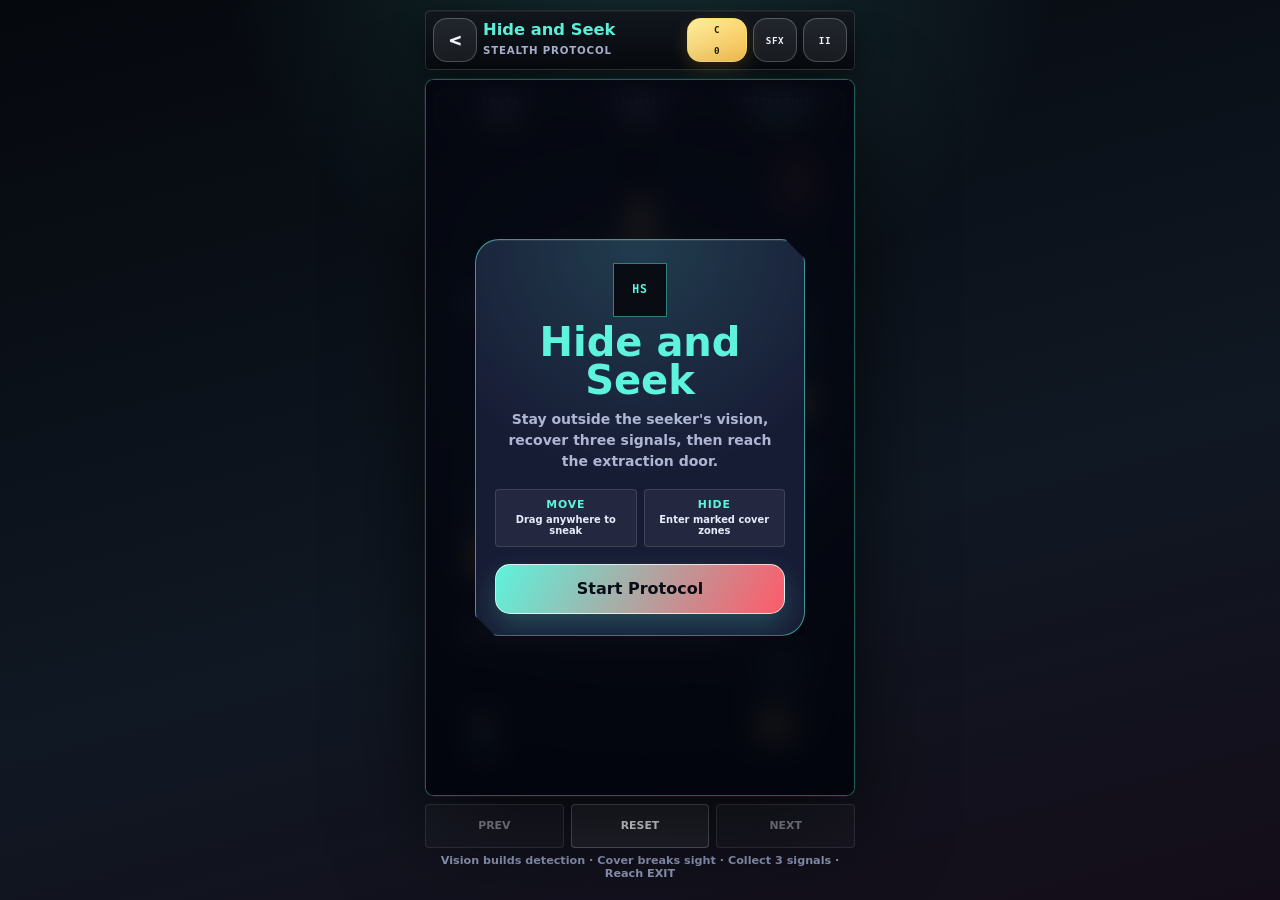
==== commit d48a37b0: "Add cinematic realism graphics pass" ====
--- a/hide-and-seek.html
+++ b/hide-and-seek.html
@@ -361,14 +361,34 @@
       if(scenePlate)context.drawImage(scenePlate,0,0,WIDTH,HEIGHT);else{context.fillStyle="#090e15";context.fillRect(0,0,WIDTH,HEIGHT)}
     }
     function drawVision(){
-      const distance=190,start=seeker.angle-.54,end=seeker.angle+.54;context.save();const gradient=context.createRadialGradient(seeker.x,seeker.y,8,seeker.x,seeker.y,distance);gradient.addColorStop(0,alertLevel>.45?"rgba(255,79,91,.34)":"rgba(255,211,97,.26)");gradient.addColorStop(1,"rgba(255,211,97,0)");context.fillStyle=gradient;context.beginPath();context.moveTo(seeker.x,seeker.y);context.arc(seeker.x,seeker.y,distance,start,end);context.closePath();context.fill();context.restore();
+      const distance=190,start=seeker.angle-.54,end=seeker.angle+.54;context.save();
+      context.beginPath();context.rect(0,0,WIDTH,HEIGHT);for(const wall of map.walls)context.rect(wall.x,wall.y,wall.w,wall.h);context.clip("evenodd");
+      const gradient=context.createRadialGradient(seeker.x,seeker.y,8,seeker.x,seeker.y,distance);gradient.addColorStop(0,alertLevel>.45?"rgba(255,79,91,.38)":"rgba(255,211,97,.28)");gradient.addColorStop(.65,alertLevel>.45?"rgba(255,79,91,.16)":"rgba(255,211,97,.12)");gradient.addColorStop(1,"rgba(255,211,97,0)");context.fillStyle=gradient;context.beginPath();context.moveTo(seeker.x,seeker.y);context.arc(seeker.x,seeker.y,distance,start,end);context.closePath();context.fill();
+      context.strokeStyle=alertLevel>.45?"rgba(255,90,105,.38)":"rgba(255,211,97,.24)";context.lineWidth=1;context.stroke();context.restore();
     }
     function drawHides(){for(const hide of map.hides){const active=distanceBetween(player,hide)<hide.r-3;context.save();context.translate(hide.x,hide.y);context.strokeStyle=active?"#5df3dc":"rgba(93,243,220,.42)";context.lineWidth=active?4:2;context.setLineDash([5,5]);context.beginPath();context.arc(0,0,hide.r+Math.sin(pulseTime*2)*2,0,Math.PI*2);context.stroke();context.setLineDash([]);context.fillStyle=active?"rgba(93,243,220,.17)":"rgba(93,243,220,.05)";context.fill();context.fillStyle="#9edbd2";context.font="800 8px ui-monospace,monospace";context.textAlign="center";context.fillText("HIDE",0,3);context.restore()}}
     function drawWalls(){for(const wall of map.walls){context.save();context.shadowColor="rgba(0,0,0,.55)";context.shadowBlur=12;context.shadowOffsetY=7;const gradient=context.createLinearGradient(wall.x,wall.y,wall.x,wall.y+wall.h);gradient.addColorStop(0,"#465460");gradient.addColorStop(.22,"#2e3945");gradient.addColorStop(1,"#151d27");context.fillStyle=gradient;roundedRect(wall.x,wall.y,wall.w,wall.h,5);context.fill();context.shadowBlur=0;context.strokeStyle="rgba(172,217,220,.28)";context.lineWidth=1.5;context.stroke();context.fillStyle="rgba(93,243,220,.12)";context.fillRect(wall.x+5,wall.y+4,Math.max(0,wall.w-10),2);context.restore()}}
     function drawExit(){const unlocked=tokens.every(token=>token.collected);context.save();context.translate(map.exit.x,map.exit.y);context.shadowColor=unlocked?"#5df3dc":"#ff5a69";context.shadowBlur=unlocked?18:4;context.fillStyle=unlocked?"#6ff5de":"#5d3440";context.strokeStyle="#071014";context.lineWidth=3;roundedRect(-17,-24,34,48,4);context.fill();context.stroke();context.shadowBlur=0;context.fillStyle="#0a2925";context.font="900 8px ui-monospace,monospace";context.textAlign="center";context.fillText(unlocked?"EXIT":"LOCK",0,3);context.restore()}
     function drawTokens(){for(const token of tokens){if(token.collected)continue;context.save();context.translate(token.x,token.y+Math.sin(pulseTime*3+token.phase)*3);context.rotate(pulseTime*.7+token.phase);context.globalCompositeOperation="lighter";context.fillStyle="rgba(255,211,97,.2)";context.beginPath();context.arc(0,0,24,0,Math.PI*2);context.fill();context.globalCompositeOperation="source-over";context.fillStyle="#ffd361";context.strokeStyle="#6e4b15";context.lineWidth=3;context.beginPath();for(let side=0;side<6;side+=1){const angle=side*Math.PI/3-Math.PI/2;const x=Math.cos(angle)*10,y=Math.sin(angle)*10;side?context.lineTo(x,y):context.moveTo(x,y)}context.closePath();context.fill();context.stroke();context.fillStyle="#2e260d";context.font="900 9px ui-monospace,monospace";context.textAlign="center";context.textBaseline="middle";context.fillText("S",0,1);context.restore()}}
-    function drawPlayer(){context.save();context.translate(player.x,player.y);context.globalAlpha=player.hidden?.42:1;context.shadowColor=player.hidden?"#5df3dc":"rgba(0,0,0,.5)";context.shadowBlur=player.hidden?14:5;context.fillStyle="#5df3dc";context.strokeStyle="#07171a";context.lineWidth=3;context.beginPath();context.arc(0,-4,10,0,Math.PI*2);context.fill();context.stroke();context.fillStyle="#effffd";context.beginPath();context.arc(-3,-6,2,0,Math.PI*2);context.arc(3,-6,2,0,Math.PI*2);context.fill();context.fillStyle="#263446";roundedRect(-10,6,20,17,6);context.fill();context.stroke();context.restore()}
-    function drawSeeker(){context.save();context.translate(seeker.x,seeker.y);context.rotate(seeker.angle+Math.PI/2);context.shadowColor=alertLevel>.25?"#ff5a69":"#000";context.shadowBlur=alertLevel>.25?14:5;context.fillStyle=alertLevel>.45?"#ff5a69":"#e7ad54";context.strokeStyle="#210b10";context.lineWidth=3;context.beginPath();context.arc(0,-5,12,0,Math.PI*2);context.fill();context.stroke();context.fillStyle="#141923";roundedRect(-13,7,26,22,7);context.fill();context.stroke();context.fillStyle="#fff";context.beginPath();context.arc(-4,-7,2,0,Math.PI*2);context.arc(4,-7,2,0,Math.PI*2);context.fill();context.fillStyle="#ff5a69";context.beginPath();context.moveTo(0,-25);context.lineTo(-5,-16);context.lineTo(5,-16);context.closePath();context.fill();context.restore()}
+    function drawPlayer(){
+      context.save();context.translate(player.x,player.y);context.globalAlpha=player.hidden?.42:1;
+      context.fillStyle="rgba(0,0,0,.38)";context.beginPath();context.ellipse(2,15,15,6,0,0,Math.PI*2);context.fill();
+      context.shadowColor=player.hidden?"#5df3dc":"rgba(0,0,0,.45)";context.shadowBlur=player.hidden?14:4;
+      const jacket=context.createLinearGradient(-11,-5,11,22);jacket.addColorStop(0,"#b9fff3");jacket.addColorStop(.28,"#4ed4c4");jacket.addColorStop(1,"#184a50");context.fillStyle=jacket;context.strokeStyle="#07171a";context.lineWidth=3;roundedRect(-10,3,20,22,6);context.fill();context.stroke();
+      const face=context.createRadialGradient(-3,-8,1,0,-5,12);face.addColorStop(0,"#f1d0ad");face.addColorStop(.55,"#bf8d6a");face.addColorStop(1,"#644b3e");context.fillStyle=face;context.beginPath();context.arc(0,-7,10,0,Math.PI*2);context.fill();context.stroke();
+      context.fillStyle="#effffd";context.beginPath();context.ellipse(-3,-8,1.6,1,0,0,Math.PI*2);context.ellipse(3,-8,1.6,1,0,0,Math.PI*2);context.fill();
+      context.restore();
+    }
+    function drawSeeker(){
+      context.save();context.translate(seeker.x,seeker.y);context.rotate(seeker.angle+Math.PI/2);
+      context.fillStyle="rgba(0,0,0,.4)";context.beginPath();context.ellipse(2,19,18,7,0,0,Math.PI*2);context.fill();
+      context.shadowColor=alertLevel>.25?"#ff5a69":"rgba(0,0,0,.5)";context.shadowBlur=alertLevel>.25?14:4;
+      const coat=context.createLinearGradient(-14,4,14,31);coat.addColorStop(0,"#38404d");coat.addColorStop(.5,"#191e28");coat.addColorStop(1,"#070a0e");context.fillStyle=coat;context.strokeStyle="#090b10";context.lineWidth=3;roundedRect(-13,4,26,28,7);context.fill();context.stroke();
+      const skin=context.createRadialGradient(-4,-10,1,0,-5,14);skin.addColorStop(0,alertLevel>.45?"#ff8f8f":"#ecc183");skin.addColorStop(.55,alertLevel>.45?"#b7434d":"#b97b50");skin.addColorStop(1,"#4b2a27");context.fillStyle=skin;context.beginPath();context.arc(0,-7,12,0,Math.PI*2);context.fill();context.stroke();
+      context.fillStyle="#f5f6f7";context.beginPath();context.ellipse(-4,-9,1.8,1.1,0,0,Math.PI*2);context.ellipse(4,-9,1.8,1.1,0,0,Math.PI*2);context.fill();
+      context.fillStyle="#ff5a69";context.beginPath();context.moveTo(0,-26);context.lineTo(-5,-17);context.lineTo(5,-17);context.closePath();context.fill();
+      context.restore();
+    }
     function drawParticles(){context.save();for(const particle of particles){context.globalAlpha=Math.max(0,particle.life/particle.maxLife);context.fillStyle=particle.color;context.beginPath();context.arc(particle.x,particle.y,particle.radius,0,Math.PI*2);context.fill()}context.restore()}
     function drawJoystick(){if(!joystick.active)return;context.save();context.globalAlpha=.62;context.fillStyle="rgba(93,243,220,.08)";context.strokeStyle="#5df3dc";context.lineWidth=2;context.beginPath();context.arc(joystick.baseX,joystick.baseY,42,0,Math.PI*2);context.fill();context.stroke();context.fillStyle="rgba(93,243,220,.55)";context.beginPath();context.arc(joystick.knobX,joystick.knobY,17,0,Math.PI*2);context.fill();context.restore()}
     function drawPostFx(){context.save();const vignette=context.createRadialGradient(WIDTH/2,HEIGHT/2,160,WIDTH/2,HEIGHT/2,390);vignette.addColorStop(0,"rgba(0,0,0,0)");vignette.addColorStop(1,"rgba(0,0,0,.58)");context.fillStyle=vignette;context.fillRect(0,0,WIDTH,HEIGHT);if(alertLevel>0){context.globalAlpha=alertLevel*.16;context.fillStyle="#ff304e";context.fillRect(0,0,WIDTH,HEIGHT)}context.globalAlpha=.025;context.fillStyle="#b7fff4";for(let y=1;y<HEIGHT;y+=8)context.fillRect(0,y,WIDTH,1);context.restore()}
--- a/arcade.css
+++ b/arcade.css
@@ -1586,3 +1586,70 @@
     justify-self: center;
   }
 }
+
+/* CINEMATIC REALISM PASS */
+body[data-game] .arena canvas {
+  filter: saturate(0.92) contrast(1.055) brightness(0.96);
+}
+
+body[data-game] .arena {
+  border-color: rgba(var(--accent-rgb), 0.32);
+  box-shadow:
+    0 32px 90px rgba(0, 0, 0, 0.62),
+    0 0 0 1px rgba(255, 255, 255, 0.06),
+    inset 0 1px rgba(255, 255, 255, 0.08);
+}
+
+body[data-game] .topbar {
+  background: linear-gradient(180deg, rgba(19, 23, 31, 0.96), rgba(7, 10, 15, 0.96));
+  box-shadow: 0 14px 35px rgba(0, 0, 0, 0.42), inset 0 1px rgba(255, 255, 255, 0.06);
+}
+
+body[data-game] .stat {
+  background: linear-gradient(180deg, rgba(20, 26, 36, 0.86), rgba(8, 11, 17, 0.84));
+  box-shadow: inset 0 1px rgba(255, 255, 255, 0.07), 0 5px 16px rgba(0, 0, 0, 0.18);
+}
+
+body[data-game="matching"] {
+  background:
+    radial-gradient(circle at 18% 8%, rgba(83, 104, 122, 0.24), transparent 27rem),
+    radial-gradient(circle at 85% 82%, rgba(76, 52, 43, 0.22), transparent 25rem),
+    linear-gradient(150deg, #080b0e, #14181a 54%, #090b0c);
+}
+
+body[data-game="matching"] .card {
+  filter: drop-shadow(0 18px 22px rgba(0, 0, 0, 0.52));
+}
+
+body[data-game="matching"] .card-face {
+  border-color: rgba(219, 229, 231, 0.22);
+  box-shadow: inset 0 1px rgba(255, 255, 255, 0.18), inset 0 -18px 32px rgba(0, 0, 0, 0.28);
+}
+
+body[data-game="matching"] .card-back {
+  background:
+    linear-gradient(115deg, transparent 0 42%, rgba(255,255,255,.06) 49%, transparent 57%),
+    repeating-linear-gradient(45deg, rgba(255,255,255,.025) 0 1px, transparent 1px 7px),
+    linear-gradient(145deg, #202a31, #394650 48%, #181e23);
+}
+
+body[data-game="matching"] .card[data-animal="animal-dog"] .card-front { background: radial-gradient(ellipse at 50% 72%, #675d51 0 24%, transparent 25%), linear-gradient(155deg, #8d9b89, #3e5145 58%, #18201c); }
+body[data-game="matching"] .card[data-animal="animal-cat"] .card-front { background: radial-gradient(ellipse at 50% 72%, #836655 0 24%, transparent 25%), linear-gradient(155deg, #a98d73, #5c493d 58%, #241d19); }
+body[data-game="matching"] .card[data-animal="animal-panda"] .card-front { background: radial-gradient(ellipse at 50% 72%, #727975 0 24%, transparent 25%), linear-gradient(155deg, #a9b3ad, #4b5a54 58%, #1a211f); }
+body[data-game="matching"] .card[data-animal="animal-fox"] .card-front { background: radial-gradient(ellipse at 50% 72%, #7c5841 0 24%, transparent 25%), linear-gradient(155deg, #b28a62, #67452f 58%, #271a13); }
+body[data-game="matching"] .card[data-animal="animal-frog"] .card-front { background: radial-gradient(ellipse at 50% 72%, #4b6250 0 24%, transparent 25%), linear-gradient(155deg, #728c6c, #304b38 58%, #122018); }
+body[data-game="matching"] .card[data-animal="animal-monkey"] .card-front { background: radial-gradient(ellipse at 50% 72%, #6d594c 0 24%, transparent 25%), linear-gradient(155deg, #99816b, #554538 58%, #201a16); }
+body[data-game="matching"] .card[data-animal="animal-lion"] .card-front { background: radial-gradient(ellipse at 50% 72%, #846b49 0 24%, transparent 25%), linear-gradient(155deg, #b59a69, #665133 58%, #261f15); }
+body[data-game="matching"] .card[data-animal="animal-rabbit"] .card-front { background: radial-gradient(ellipse at 50% 72%, #6f6b67 0 24%, transparent 25%), linear-gradient(155deg, #a6a29a, #55544f 58%, #1f201e); }
+
+body[data-game="matching"] .critter-art {
+  filter: saturate(0.78) contrast(1.08) drop-shadow(0 12px 9px rgba(0, 0, 0, 0.52));
+}
+
+body[data-game="matching"] .card-front::before {
+  background: linear-gradient(150deg, rgba(255,255,255,.16), transparent 35%, rgba(0,0,0,.12));
+}
+
+@media (prefers-reduced-motion: reduce) {
+  body[data-game] .arena canvas { filter: contrast(1.04) brightness(0.97); }
+}
